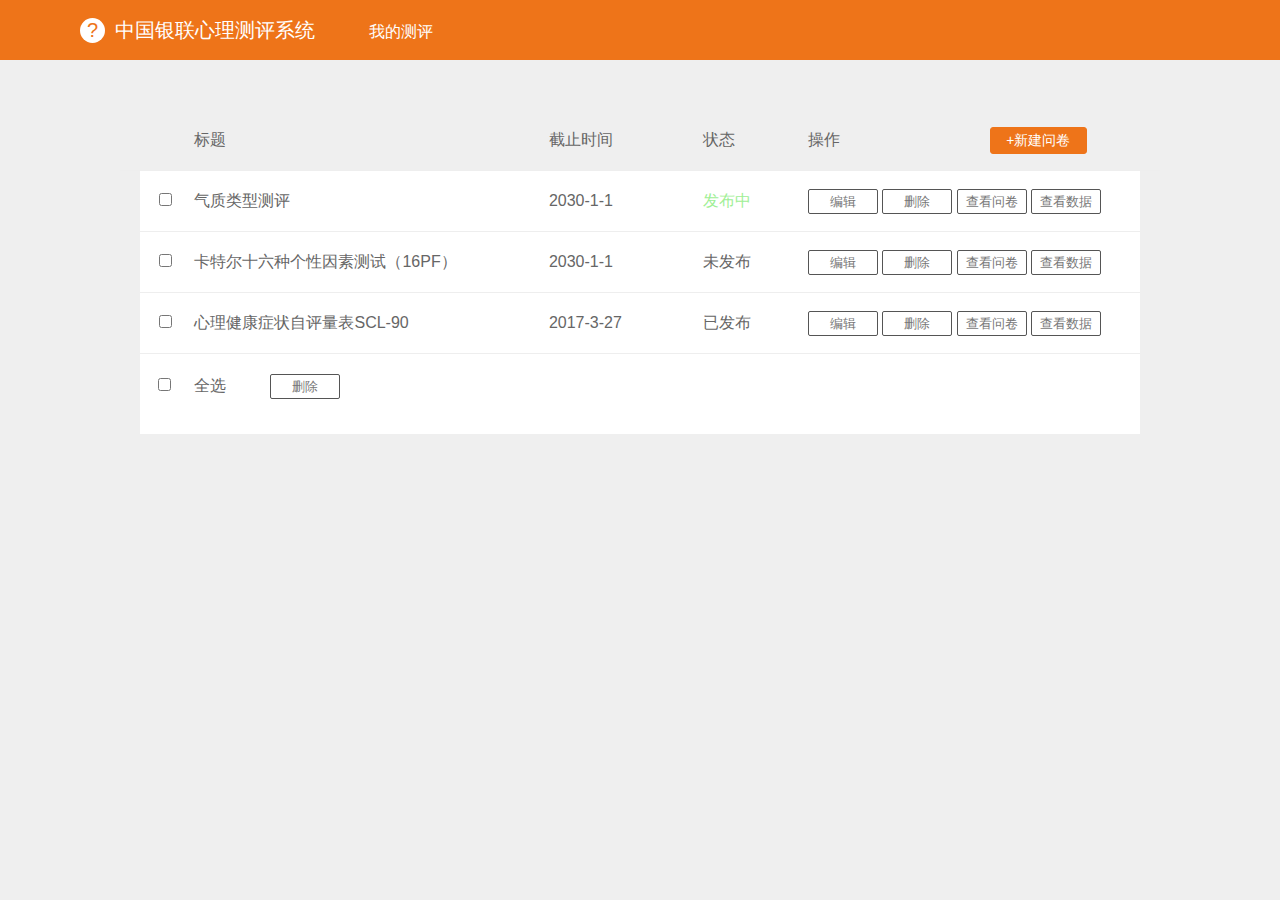
==== index.html @ c1b8d9e3 "First commit" ====
<!DOCTYPE html><html><head><meta charset=utf-8><meta name=viewport content="width=device-width,initial-scale=1,maximum-scale=1,minimum-scale=1,user-scalable=no"><title>问卷平台</title><link href=./static/css/app.7c845d637338c76aa3e18bf9d27218da.css rel=stylesheet></head><body><div id=app></div><script type=text/javascript src=./static/js/manifest.c3d639cecfe80212a431.js></script><script type=text/javascript src=./static/js/vendor.f220f086108202e6cdef.js></script><script type=text/javascript src=./static/js/app.95ac02bf8a7569f410cd.js></script></body></html>
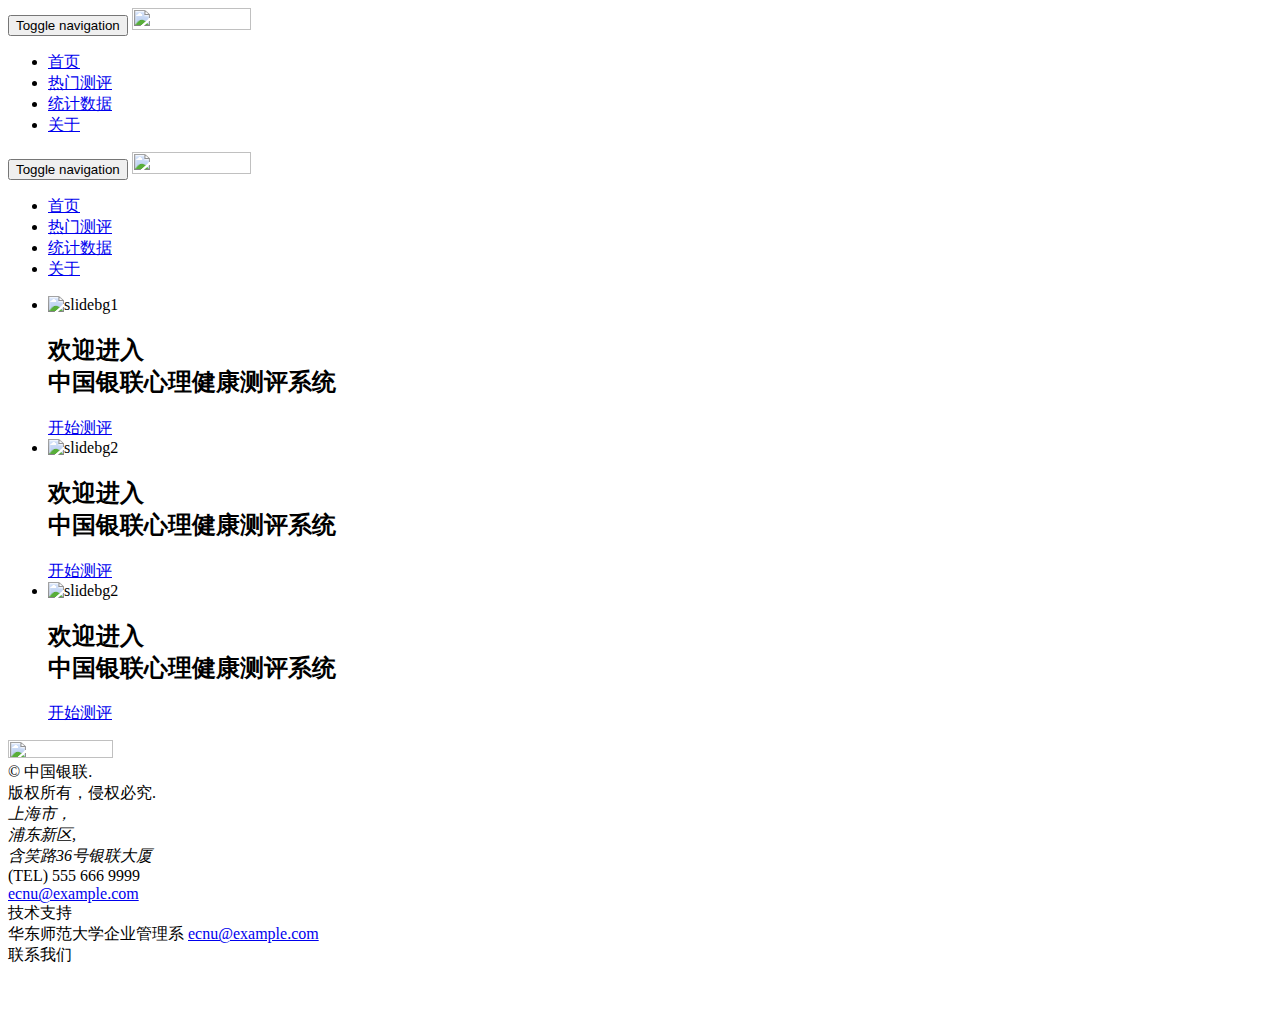
==== commit cd322564: "ff" ====
--- a/index.html
+++ b/index.html
@@ -1 +1,551 @@
-<!DOCTYPE html><html><head><meta charset=utf-8><meta name=viewport content="width=device-width,initial-scale=1,maximum-scale=1,minimum-scale=1,user-scalable=no"><title>问卷平台</title><link href=./static/css/app.7c845d637338c76aa3e18bf9d27218da.css rel=stylesheet></head><body><div id=app></div><script type=text/javascript src=./static/js/manifest.c3d639cecfe80212a431.js></script><script type=text/javascript src=./static/js/vendor.f220f086108202e6cdef.js></script><script type=text/javascript src=./static/js/app.95ac02bf8a7569f410cd.js></script></body></html>+<!DOCTYPE html>
+<html>
+<head>
+    <meta http-equiv="content-type" content="text/html;charset=UTF-8" />
+    <meta charset="utf-8" />
+    <title>中国银联心理测试系统</title>
+    <meta name="viewport" content="width=device-width, initial-scale=1.0, maximum-scale=1.0, user-scalable=no" />
+    <meta content="" name="description" />
+    <meta content="" name="author" />
+    <link rel="stylesheet" type="text/css" href="assets/plugins/owl-carousel/owl.carousel.css" />
+    <link rel="stylesheet" type="text/css" href="assets/plugins/owl-carousel/owl.theme.css" />
+    <link rel="stylesheet" type="text/css" href="assets/plugins/headereffects/css/component.css">
+    <link rel="stylesheet" type="text/css" href="assets/plugins/headereffects/css/normalize.css" />
+    <link href="assets/plugins/pace/pace-theme-flash.css" rel="stylesheet" type="text/css"
+        media="screen" />
+    <!-- BEGIN CORE CSS FRAMEWORK -->
+    <link href="assets/plugins/boostrapv3/css/bootstrap.min.css" rel="stylesheet" type="text/css" />
+    <link href="assets/plugins/boostrapv3/css/bootstrap-theme.min.css" rel="stylesheet"
+        type="text/css" />
+    <link href="assets/plugins/font-awesome/css/font-awesome.min.css" rel="stylesheet"
+        type="text/css" />
+    <!-- END CORE CSS FRAMEWORK -->
+    <!-- BEGIN CSS TEMPLATE -->
+    <link href="assets/css/style.css" rel="stylesheet" type="text/css" />
+    <link href="assets/css/magic_space.css" rel="stylesheet" type="text/css" />
+    <link href="assets/css/responsive.css" rel="stylesheet" type="text/css" />
+    <link href="assets/css/animate.min.css" rel="stylesheet" type="text/css" />
+    <!-- END CSS TEMPLATE -->
+    <script type="text/javascript" src="assets/plugins/jquery-1.8.3.min.js"></script>
+    <!-- SLIDER REVOLUTION 4.x SCRIPTS  -->
+    <script type="text/javascript" src="assets/plugins/slider-plugin/js/slider1.min.js"></script>
+    <script type="text/javascript" src="assets/plugins/slider-plugin/js/slider2.min.js"></script>
+    <link rel="stylesheet" type="text/css" href="assets/plugins/slider-plugin/css/settings.css"
+        media="screen" />
+</head>
+<!-- END HEAD -->
+<body>
+    <div class="main-wrapper">
+        <header id="ha-header" class="ha-header ha-header-hide ">
+            <div class="ha-header-perspective">
+                <div class="ha-header-front navbar navbar-default">
+                    <div class="compressed">
+                        <div class="navbar-header">
+                            <button data-target=".navbar-collapse" data-toggle="collapse" class="navbar-toggle"
+                                type="button">
+                                <span class="sr-only">Toggle navigation</span> <span class="icon-bar"></span><span
+                                    class="icon-bar"></span><span class="icon-bar"></span>
+                            </button>
+                            <a href="#" class="navbar-brand compressed">
+                                <img src="assets/img/logo_condensed.png" alt="" data-src="assets/img/logo_condensed.png"
+                                    data-src-retina="assets/img/logo2x.png" width="119" height="22" /></a>
+                        </div>
+                        <div class="navbar-collapse collapse">
+                            <ul class="nav navbar-nav navbar-right">
+                                <li><a href="index.html">首页</a></li>
+                                <li><a href="#">热门测评</a></li>
+                                <!-- <li><a href="tour.html">热门测评</a></li> -->
+                                <li><a href="https://gikerch.github.io/test/#/data/1">统计数据</a></li>
+                                <!-- <li><a href="portfolio.html">Portfolio</a></li> -->
+                                <!-- <li><a href="contact.html">关于</a></li> -->
+                                <li><a href="#">关于</a></li>
+                            </ul>
+                        </div>
+                        <!--/.nav-collapse -->
+                    </div>
+                </div>
+            </div>
+        </header>
+        <div class="section ha-waypoint" data-animate-down="ha-header-hide" data-animate-up="ha-header-hide">
+            <div role="navigation" class="navbar navbar-transparent navbar-top">
+                <div class="container">
+                    <div class="compressed">
+                        <div class="navbar-header">
+                            <button data-target=".navbar-collapse" data-toggle="collapse" class="navbar-toggle"
+                                type="button">
+                                <span class="sr-only">Toggle navigation</span> <span class="icon-bar"></span><span
+                                    class="icon-bar"></span><span class="icon-bar"></span>
+                            </button>
+                            <a href="#" class="navbar-brand">
+                                <img src="http://cn.unionpay.com/images/images2017/logo.png?v=20161102" data-src="http://cn.unionpay.com/images/images2017/logo.png?v=20161102" data-src-retina="http://cn.unionpay.com/images/images2017/logo.png?v=20161102"
+                                    width="119" height="22" alt="" /></a>
+                        </div>
+                        <div class="navbar-collapse collapse">
+                            <ul class="nav navbar-nav navbar-right">
+                                <li><a href="index.html">首页</a></li>
+                                <!-- <li><a href="tour.html">热门测评</a></li> -->
+                                <li><a href="#">热门测评</a></li>
+                                <li><a href="https://gikerch.github.io/test/#/data/1">统计数据</a></li>
+                                <!-- <li><a href="portfolio.html">Portfolio</a></li> -->
+                                <!-- <li><a href="contact.html">关于</a></li> -->
+                                <li><a href="#">关于</a></li>
+                            </ul>
+                        </div>
+                        <!--/.nav-collapse -->
+                    </div>
+                </div>
+            </div>
+            <!--BEGIN SLIDER -->
+            <div class="tp-banner-container">
+                <div class="tp-banner" id="home">
+                    <ul>
+                        <!-- SLIDE  -->
+                        <li data-transition="fade" data-slotamount="5" data-masterspeed="700">
+                            <!-- MAIN IMAGE -->
+                            <img src="assets/img/bg/slide_one.jpg" alt="slidebg1" data-bgfit="cover" data-bgposition="center center"
+                                data-bgrepeat="no-repeat">
+                            <!-- LAYERS -->
+                            <div class="tp-caption mediumlarge_light_white_center sft tp-resizeme slider" data-x="center"
+                                data-hoffset="0" data-y="120" data-speed="500" data-start="800" data-easing="Power4.easeOut"
+                                data-endspeed="300" data-endeasing="Power1.easeIn" data-captionhidden="off" style="z-index: 6">
+                                <h2 class="text-white custom-font title ">
+                                    欢迎进入<br>
+                                    中国银联心理健康测评系统</h2>
+                            </div>
+                            <div class="tp-caption sfb slider tp-resizeme slider" data-x="center" data-hoffset="0"
+                                data-y="320" data-speed="800" data-start="1000" data-easing="Power4.easeOut"
+                                data-endspeed="300" data-endeasing="Power1.easeIn" data-captionhidden="off" style="z-index: 6">
+                                <a href="https://gikerch.github.io/test/#/" class="btn btn-info btn-lg  btn-large m-r-10">开始测评</a>
+                            </div>
+                        </li>
+                        <li data-transition="fade" data-slotamount="5" data-masterspeed="700">
+                            <!-- MAIN IMAGE -->
+                            <img src="assets/img/bg/picture-1.jpg" alt="slidebg2" data-bgfit="cover" data-bgposition="center center"
+                                data-bgrepeat="no-repeat">
+                            <!-- LAYERS -->
+                            <div class="tp-caption mediumlarge_light_white_center sft tp-resizeme slider" data-x="center"
+                                data-hoffset="0" data-y="120" data-speed="500" data-start="800" data-easing="Power4.easeOut"
+                                data-endspeed="300" data-endeasing="Power1.easeIn" data-captionhidden="off" style="z-index: 6">
+                                <h2 class="text-white custom-font title ">
+                                    欢迎进入<br>
+                                    中国银联心理健康测评系统</h2>
+                            </div>
+                            <div class="tp-caption sfb slider tp-resizeme slider" data-x="center" data-hoffset="0"
+                                data-y="300" data-speed="800" data-start="1000" data-easing="Power4.easeOut"
+                                data-endspeed="300" data-endeasing="Power1.easeIn" data-captionhidden="off" style="z-index: 6">
+                                <a href="https://gikerch.github.io/test/#/" class="btn btn-info btn-lg  btn-large m-r-10">开始测评</a>
+                            </div>
+        <!--                     <div class="tp-caption fade slider tp-resizeme slider" data-x="center" data-hoffset="0"
+                                data-y="360" data-speed="500" data-start="800" data-easing="Power4.easeOut" data-endspeed="300"
+                                data-endeasing="Power1.easeIn" data-captionhidden="off" style="z-index: 6">
+                                <a href="#" class="text-white m-r-10">开始测评</a>
+                            </div> -->
+                        </li>
+                        <!-- SLIDE  -->
+                        <li data-transition="fade" data-slotamount="5" data-masterspeed="700">
+                            <!-- MAIN IMAGE -->
+                            <img src="assets/img/bg/picture-2.jpg" alt="slidebg2" data-bgfit="cover" data-bgposition="center center"
+                                data-bgrepeat="no-repeat">
+                            <!-- LAYERS -->
+                            <div class="tp-caption mediumlarge_light_white_center sft tp-resizeme slider" data-x="center"
+                                data-hoffset="0" data-y="120" data-speed="500" data-start="800" data-easing="Power4.easeOut"
+                                data-endspeed="300" data-endeasing="Power1.easeIn" data-captionhidden="off" style="z-index: 6">
+                                <h2 class="text-white custom-font title ">
+                                    欢迎进入<br>
+                                    中国银联心理健康测评系统</h2>
+                            </div>
+                            <div class="tp-caption sfb slider tp-resizeme slider" data-x="center" data-hoffset="0"
+                                data-y="300" data-speed="800" data-start="1000" data-easing="Power4.easeOut"
+                                data-endspeed="300" data-endeasing="Power1.easeIn" data-captionhidden="off" style="z-index: 6">
+                                <a href="#" class="btn btn-info btn-lg  btn-large m-r-10">开始测评</a>
+                            </div>
+                        </li>
+                    </ul>
+                    <div class="tp-bannertimer">
+                    </div>
+                </div>
+            </div>
+            <!--END SLIDER
+		
+	-->
+        </div>
+<!--         <div class="section ">
+            <div class="container">
+                <div class="p-t-40 p-b-40  text-center">
+                    <h2 class="text-center">
+                        We Provide Awesome Digital Solutions With a Great Attention to Details.</h2>
+                    <a href="#" class="btn btn-primary btn-lg  btn-large m-r-10">DOWNLOAD NOW</a>
+                </div>
+            </div>
+        </div> -->
+       <!--  <div class="section white ha-waypoint" data-animate-down="ha-header-color" data-animate-up="ha-header-hide">
+            <div class="container">
+                <div class="p-t-60">
+                    <div class="row">
+                        <div class="col-md-12 feature-list ">
+                            <div class="col-md-4 " data-ride="animated" data-animation="fadeIn" data-delay="300">
+                                <i class="fa fa-archive fa-4x"></i>
+                                <h4 class="title">
+                                    WEB DESIGN</h4>
+                                <p>
+                                    Intriguing web designs and fascinating results, makes you happy and earns us a loyal
+                                    customer – Always there, looking after you!
+                                </p>
+                            </div>
+                            <div class="col-md-4" data-ride="animated" data-animation="fadeIn" data-delay="600">
+                                <i class="fa fa-cog fa-4x"></i>
+                                <h4 class="title">
+                                    CUSTOMIZATION</h4>
+                                <p>
+                                    We push. We make you nervous. We get results. Let's get to work. Whenever you need,
+                                    you will find always there, looking after you!
+                                </p>
+                            </div>
+                            <div class="col-md-4" data-ride="animated" data-animation="fadeIn" data-delay="900">
+                                <i class="fa fa-share fa-4x"></i>
+                                <h4 class="title">
+                                    SOCIAL</h4>
+                                <p>
+                                    As your business flourishes, we grow as a business and so our team makes sure that
+                                    your growth is supported and we go hand in hand.
+                                </p>
+                            </div>
+                        </div>
+                    </div> -->
+      <!--               <br>
+                    <div class="row">
+                        <div class="col-md-12 feature-list">
+                            <div class="col-md-4 " data-ride="animated" data-animation="fadeIn" data-delay="1200">
+                                <i class="fa fa-code fa-4x"></i>
+                                <h4 class="title">
+                                    TEMPLATES</h4>
+                                <p>
+                                    We work to deliver results, celebrate entrepreneurship, stand for justice, and believe
+                                    in the progress of common good.
+                                </p>
+                            </div>
+                            <div class="col-md-4" data-ride="animated" data-animation="fadeIn" data-delay="1500">
+                                <i class="fa fa-asterisk fa-4x"></i>
+                                <h4 class="title">
+                                    BASED ON BOOTSTRAP 3</h4>
+                                <p>
+                                    This free template is based on the popular Twitter Bootstrap Frameowrk. You can
+                                    easily customize if you have little Bootstrap 3 knowledge.
+                                </p>
+                            </div>
+                            <div class="col-md-4" data-ride="animated" data-animation="fadeIn" data-delay="1800">
+                                <i class="fa fa-expand  fa-4x"></i>
+                                <h4 class="title">
+                                    RESPONSIVE DESIGN</h4>
+                                <p>
+                                    Every project begins with a round of research and discovery. We dig through the
+                                    values, strategy, and organizational culture that make you unique.
+                                </p>
+                            </div>
+                            <div class="clearfix">
+                            </div>
+                        </div>
+                    </div>
+                    <div class="section relative">
+                        <div class="row text-center">
+                            <img src="assets/img/browser-shot.png" alt="" class="resize p-t-60 col-md-12 hidden-xs"
+                                style="" data-ride="animated" data-animation="fadeInUp" data-delay="300">
+                        </div>
+                    </div>
+                    <div class="clearfix">
+                    </div>
+                </div>
+            </div>
+        </div> -->
+       <!--  <div class="copyrights">Collect from <a href="http://www.cssmoban.com/" >企业网站模板</a></div>
+        <div class="section dark-grey">
+            <div class="container">
+                <div class="p-t-80">
+                    <div class="row">
+                        <div class="row mt-30">
+                            <div class="col-md-4 wow fadeIn" data-wow-duration="2s" data-wow-delay="0.2s" style="visibility: visible;
+                                animation-duration: 2s; -webkit-animation-duration: 2s; animation-delay: 0.2s;
+                                -webkit-animation-delay: 0.2s; animation-name: fadeIn; -webkit-animation-name: fadeIn;">
+                                <div class="team-member">
+                                    <div class="team-img">
+                                        <img src="assets/img/team/team_1.png" alt="">
+                                        <div class="team-details text-center">
+                                            <h5 class="team-title mb-10">
+                                                John Donga</h5>
+                                            <span>Founder & CEO</span>
+                                            <div class="socials mt-20">
+                                                <a href="#"><i class="fa fa-facebook"></i></a><a href="#"><i class="fa fa-twitter"></i>
+                                                </a><a href="#"><i class="fa fa-google-plus"></i></a><a href="#"><i class="fa fa-envelope">
+                                                </i></a>
+                                            </div>
+                                        </div>
+                                    </div>
+                                </div>
+                                <!-end team member -->
+                            <!-- </div> -->
+                            <!-- end col -->
+                           <!--  <div class="col-md-4 wow fadeIn" data-wow-duration="2s" data-wow-delay="0.4s" style="visibility: visible;
+                                animation-duration: 2s; -webkit-animation-duration: 2s; animation-delay: 0.4s;
+                                -webkit-animation-delay: 0.4s; animation-name: fadeIn; -webkit-animation-name: fadeIn;">
+                                <div class="team-member mt-mdm-40">
+                                    <div class="team-img">
+                                        <img src="assets/img/team/team_2.png" alt="">
+                                        <div class="team-details text-center">
+                                            <h5 class="team-title mb-10">
+                                                Harvey Pete</h5>
+                                            <span>CFO</span>
+                                            <div class="socials mt-20">
+                                                <a href="#"><i class="fa fa-facebook"></i></a><a href="#"><i class="fa fa-twitter"></i>
+                                                </a><a href="#"><i class="fa fa-google-plus"></i></a><a href="#"><i class="fa fa-envelope">
+                                                </i></a>
+                                            </div>
+                                        </div>
+                                    </div>
+                                </div> -->
+                                <!-- end team member -->
+                            <!-- </div> -->
+                            <!-- end col -->
+                          <!--   <div class="col-md-4 wow fadeIn" data-wow-duration="2s" data-wow-delay="0.6s" style="visibility: visible;
+                                animation-duration: 2s; -webkit-animation-duration: 2s; animation-delay: 0.6s;
+                                -webkit-animation-delay: 0.6s; animation-name: fadeIn; -webkit-animation-name: fadeIn;">
+                                <div class="team-member mt-mdm-40">
+                                    <div class="team-img">
+                                        <img src="assets/img/team/team_3.png" alt="">
+                                        <div class="team-details text-center">
+                                            <h5 class="team-title mb-10">
+                                                Mike Tolinton</h5>
+                                            <span>CTO</span>
+                                            <div class="socials mt-20">
+                                                <a href="#"><i class="fa fa-facebook"></i></a><a href="#"><i class="fa fa-twitter"></i>
+                                                </a><a href="#"><i class="fa fa-google-plus"></i></a><a href="#"><i class="fa fa-envelope">
+                                                </i></a>
+                                            </div>
+                                        </div>
+                                    </div>
+                                </div>
+                                <! end team member -->
+                            <!-- </div> -->
+                            <!-- end col -->
+           <!--              </div>
+                    </div>
+                </div>
+            </div>
+        </div> -->
+       <!--  <div class="section white">
+            <div class="container">
+                <div class="p-t-60 p-b-50 ">
+                    <div class="row feature-list">
+                        <div class="col-md-3 ">
+                            <h4 class="custom-font title">
+                                COFFEES</h4>
+                            <h1 class="custom-font">
+                                <span class="number-animator" data-value="4500" data-animation-duration="800">0</span></h1>
+                            <div class="col-md-8 no-padding">
+                                <div class="progress transparent progress-small no-radius ">
+                                    <div class="progress-bar progress-bar-black animated-progress-bar " data-percentage="79%">
+                                    </div>
+                                </div>
+                            </div>
+                        </div>
+                        <div class="col-md-3">
+                            <h4 class="custom-font title">
+                                WEB APPS</h4>
+                            <h1 class="custom-font">
+                                <span class="number-animator" data-value="376" data-animation-duration="800">0</span></h1>
+                            <div class="col-md-8 no-padding">
+                                <div class="progress transparent progress-small no-radius no-margin">
+                                    <div class="progress-bar progress-bar-black animated-progress-bar" data-percentage="45%">
+                                    </div>
+                                </div>
+                            </div>
+                        </div>
+                        <div class="col-md-3">
+                            <h4 class="custom-font title">
+                                LINE OF CODES</h4>
+                            <h1 class="custom-font">
+                                <span class="number-animator" data-value="19,500" data-animation-duration="800">0</span></h1>
+                            <div class="col-md-8 no-padding">
+                                <div class="progress transparent progress-small no-radius no-margin">
+                                    <div class="progress-bar progress-bar-black animated-progress-bar" data-percentage="12%">
+                                    </div>
+                                </div>
+                            </div>
+                        </div>
+                        <div class="col-md-3">
+                            <h4 class="custom-font title">
+                                PROJECTS COMPLETED</h4>
+                            <h1 class="custom-font">
+                                <span class="number-animator" data-value="19,403" data-animation-duration="800">0</span></h1>
+                            <div class="col-md-8 no-padding">
+                                <div class="progress transparent progress-small no-radius no-margin">
+                                    <div class="progress-bar progress-bar-black animated-progress-bar" data-percentage="85%">
+                                    </div>
+                                </div>
+                            </div>
+                        </div>
+                    </div>
+                </div>
+            </div>
+        </div> -->
+   <!--      <div class="section grey">
+            <div class="container">
+                <div class="p-t-60 p-b-50">
+                    <div id="testomonials" class="owl-carousel row">
+                        <div class="item">
+                            <div class="col-md-6  col-md-offset-3 text-center">
+                                <div class="testimonial-thumb">
+                                    <img src="assets/img/testimonial_img1.png" alt="testimonal">
+                                </div>
+                                <div class="testimonial-user">
+                                    <span>John Donga</span> Greepit.com
+                                </div>
+                                <h3 class="normal text-center">
+                                    I have always received good service from the Frittt Templates. Timing and quality
+                                    have always met my expectations and everything is communicated in a professional
+                                    and timely manner.
+                                </h3>
+                            </div>
+                        </div>
+                        <div class="item">
+                            <div class="col-md-6   col-md-offset-3 text-center">
+                                <div class="testimonial-thumb">
+                                    <img src="assets/img/testimonial_img2.png" alt="testimonal">
+                                </div>
+                                <div class="testimonial-user">
+                                    <span>John Donga</span> #
+                                </div>
+                                <h3 class="normal text-center">
+                                    We consider the Frittt Templates team a development partner who has proven to be
+                                    creative in problem resolution, reliable in time commitments, and overall consistent
+                                    in meeting our expectations.
+                                </h3>
+                            </div>
+                        </div>
+                        <div class="item">
+                            <div class="col-md-6   col-md-offset-3 text-center">
+                                <div class="testimonial-thumb">
+                                    <img src="assets/img/testimonial_img3.png" alt="testimonal">
+                                </div>
+                                <div class="testimonial-user">
+                                    <span>John Donga</span> www.#
+                                </div>
+                                <h3 class="semi-bold text-center">
+                                    The work was above and beyond what I could have expected. Excellent service all
+                                    the way around from start to finish. Keep up the GREAT work! Great job!
+                                </h3>
+                            </div>
+                        </div>
+                    </div>
+                </div>
+            </div>
+        </div> -->
+      <!--   <div class="section black contact-details green-icons">
+            <div class="container">
+                <div class="row">
+                    <div class="col-md-3 text-center">
+                        <div class="services-box-3">
+                            <i class="fa fa-phone"></i>
+                            <div class="content">
+                                <p>
+                                    Phone</p>
+                                <h3>
+                                    +1 555 666 9999</h3>
+                            </div>
+                        </div>
+                    </div>
+                    <div class="col-md-3 text-center">
+                        <div class="services-box-3">
+                            <i class="fa fa-envelope"></i>
+                            <div class="content">
+                                <p>
+                                    E-mail</p>
+                                <h3>
+                                    letstalk@thempleite.com</h3>
+                            </div>
+                        </div>
+                    </div>
+                    <div class="col-md-3 text-center">
+                        <div class="services-box-3">
+                            <i class="fa fa-map-marker "></i>
+                            <div class="content">
+                                <p>
+                                    Postal</p>
+                                <h3>
+                                    32-Grey Suite, NY</h3>
+                            </div>
+                        </div>
+                    </div>
+                    <div class="col-md-3 text-center">
+                        <div class="services-box-3">
+                            <i class="fa fa-pinterest-square"></i>
+                            <div class="content">
+                                <p>
+                                    Pinterest</p>
+                                <h3>
+                                    pinterest.com/frittt</h3>
+                            </div>
+                        </div>
+                    </div>
+                </div>
+            </div>
+        </div> -->
+        <div class="section white footer">
+            <div class="container">
+                <div class="p-t-30 p-b-40">
+                    <div class="row">
+                        <div class="col-md-2 col-lg-2 col-sm-2 col-xs-12 xs-m-b-20">
+                            
+                                <img src="http://cn.unionpay.com/images/images2017/logo.png?v=20161102" data-src="http://cn.unionpay.com/images/images2017/logo.png?v=20161102" data-src-retina="http://cn.unionpay.com/images/images2017/logo.png?v=20161102"
+                                    width="105" height="18" alt="" />
+                         
+                            <br />
+                            © 中国银联.
+                            <br />
+                            版权所有，侵权必究.
+                        </div>
+                        <div class="col-md-4 col-lg-3 col-sm-4  col-xs-12 xs-m-b-20">
+                            <address class="xs-no-padding  col-md-6 col-lg-6 col-sm-6  col-xs-12">
+                                上海市，<br>
+                                浦东新区,<br>
+                                含笑路36号银联大厦
+                            </address>
+                            <div class="xs-no-padding col-md-6 col-lg-6 col-sm-6">
+                                <div>
+                                    (TEL) 555 666 9999</div>
+                                <a href="javascript:">ecnu@example.com</a>
+                            </div>
+                            <div class="clearfix">
+                            </div>
+                        </div>
+                        <div class="col-md-2 col-lg-2 col-sm-2  col-xs-12 xs-m-b-20">
+                            <div class="bold">
+                                技术支持</div>
+                            华东师范大学企业管理系 <a href="javascript:">ecnu@example.com</a>
+                        </div>
+                        <div class="col-md-2 col-lg-2 col-sm-2  col-xs-12 ">
+                            <div class="bold">
+                                联系我们</div>
+                            <br />
+                            <a href="javascript:"><i class="fa fa-facebook fa-2x"></i></a>&nbsp; <a href="javascript:">
+                                <i class="fa fa-twitter fa-2x"></i></a>&nbsp; <a href="javascript:"><i class="fa fa-youtube-play  fa-2x">
+                                </i></a>&nbsp; <a href="javascript:"><i class="fa fa-github fa-2x"></i></a>&nbsp;
+                            <a href="javascript:"><i class="fa fa-dribbble fa-2x"></i></a>&nbsp; <a href="javascript:">
+                                <i class="fa fa-pinterest fa-2x"></i></a>
+                        </div>
+                    </div>
+                </div>
+            </div>
+        </div>
+    </div>
+    <script src="assets/plugins/boostrapv3/js/bootstrap.min.js" type="text/javascript"></script>
+    <script src="assets/plugins/pace/pace.min.js" type="text/javascript"></script>
+    <script src="assets/plugins/jquery-unveil/jquery.unveil.min.js" type="text/javascript"></script>
+    <script src="assets/plugins/owl-carousel/owl.carousel.min.js" type="text/javascript"></script>
+    <script src="assets/plugins/waypoints.min.js"></script>
+    <script type="text/javascript" src="assets/plugins/parrallax/js/jquery.parallax-1.1.3.js"></script>
+    <script type="text/javascript" src="assets/plugins/jquery-nicescroll/jquery.nicescroll.min.js"></script>
+    <script type="text/javascript" src="assets/plugins/jquery-appear/jquery.appear.js"></script>
+    <script src="assets/plugins/jquery-numberAnimate/jquery.animateNumbers.js" type="text/javascript"></script>
+    <script type="text/javascript" src="assets/js/core.js"></script>
+</body>
+</html>
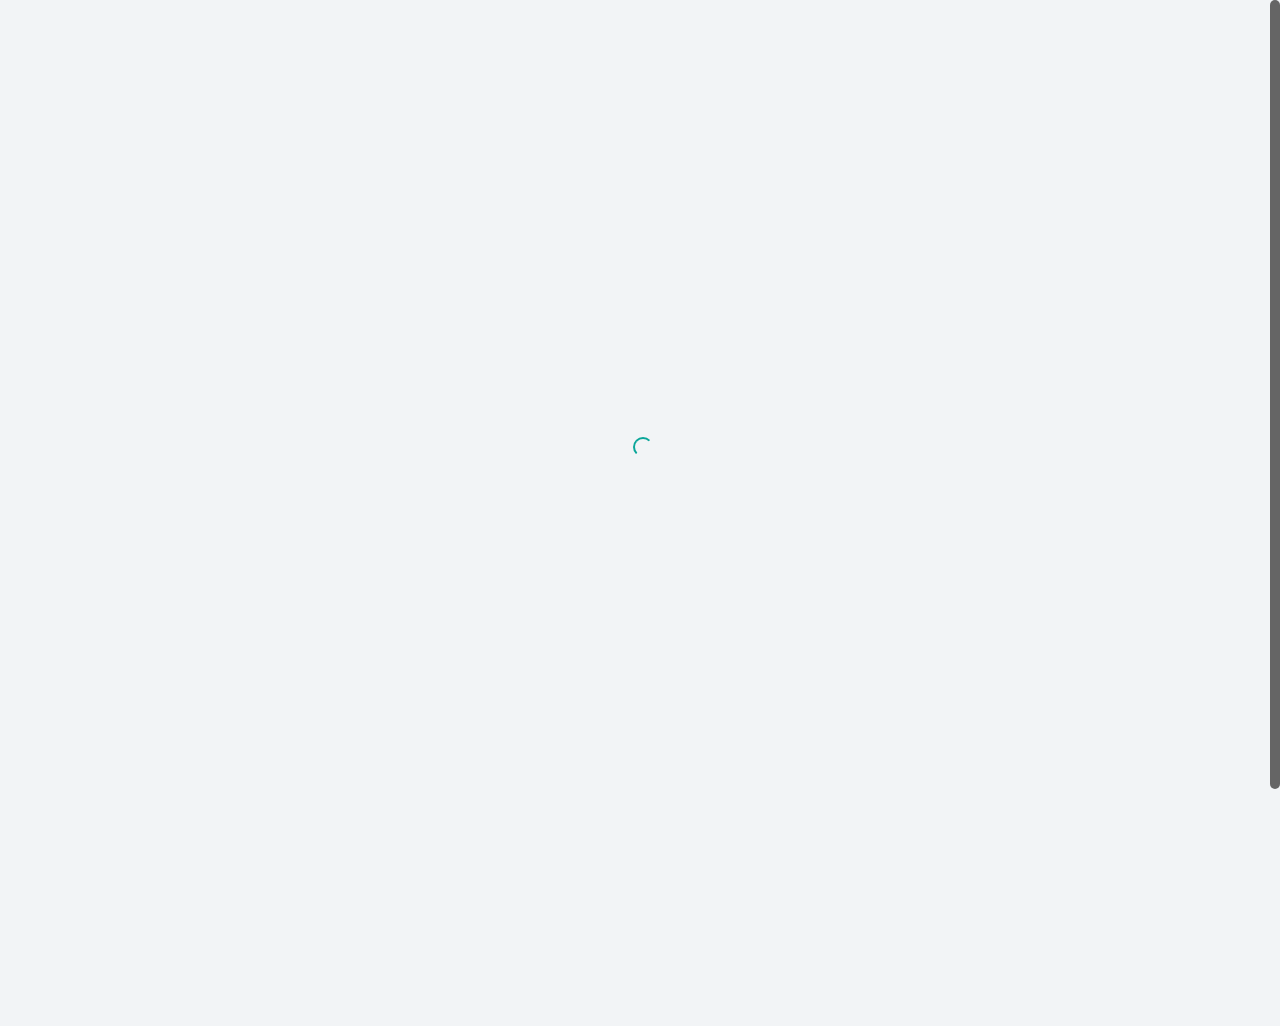
==== commit 0d2f3e8f: "ss" ====
--- a/index.html
+++ b/index.html
@@ -55,7 +55,7 @@
                                 <li><a href="index.html">首页</a></li>
                                 <li><a href="#">热门测评</a></li>
                                 <!-- <li><a href="tour.html">热门测评</a></li> -->
-                                <li><a href="https://gikerch.github.io/test/#/data/1">统计数据</a></li>
+                                <li><a href="https://gikerch.github.io/test/index2.html#/data/1">统计数据</a></li>
                                 <!-- <li><a href="portfolio.html">Portfolio</a></li> -->
                                 <!-- <li><a href="contact.html">关于</a></li> -->
                                 <li><a href="#">关于</a></li>
@@ -85,7 +85,7 @@
                                 <li><a href="index.html">首页</a></li>
                                 <!-- <li><a href="tour.html">热门测评</a></li> -->
                                 <li><a href="#">热门测评</a></li>
-                                <li><a href="https://gikerch.github.io/test/#/data/1">统计数据</a></li>
+                                <li><a href="https://gikerch.github.io/test/index2.html#/data/1">统计数据</a></li>
                                 <!-- <li><a href="portfolio.html">Portfolio</a></li> -->
                                 <!-- <li><a href="contact.html">关于</a></li> -->
                                 <li><a href="#">关于</a></li>
@@ -115,7 +115,7 @@
                             <div class="tp-caption sfb slider tp-resizeme slider" data-x="center" data-hoffset="0"
                                 data-y="320" data-speed="800" data-start="1000" data-easing="Power4.easeOut"
                                 data-endspeed="300" data-endeasing="Power1.easeIn" data-captionhidden="off" style="z-index: 6">
-                                <a href="https://gikerch.github.io/test/#/" class="btn btn-info btn-lg  btn-large m-r-10">开始测评</a>
+                                <a href="https://gikerch.github.io/test/index2.html#/" class="btn btn-info btn-lg  btn-large m-r-10">开始测评</a>
                             </div>
                         </li>
                         <li data-transition="fade" data-slotamount="5" data-masterspeed="700">
@@ -133,7 +133,7 @@
                             <div class="tp-caption sfb slider tp-resizeme slider" data-x="center" data-hoffset="0"
                                 data-y="300" data-speed="800" data-start="1000" data-easing="Power4.easeOut"
                                 data-endspeed="300" data-endeasing="Power1.easeIn" data-captionhidden="off" style="z-index: 6">
-                                <a href="https://gikerch.github.io/test/#/" class="btn btn-info btn-lg  btn-large m-r-10">开始测评</a>
+                                <a href="https://gikerch.github.io/test/index2.html#/" class="btn btn-info btn-lg  btn-large m-r-10">开始测评</a>
                             </div>
         <!--                     <div class="tp-caption fade slider tp-resizeme slider" data-x="center" data-hoffset="0"
                                 data-y="360" data-speed="500" data-start="800" data-easing="Power4.easeOut" data-endspeed="300"
--- a/assets/plugins/headereffects/css/component.css
+++ b/assets/plugins/headereffects/css/component.css
@@ -0,0 +1,421 @@
+.scroll {
+	position: fixed;
+	top: 50%;
+	left: 50%;
+	-webkit-transform: translateX(-50%) translateY(-50%);
+	-moz-transform: translateX(-50%) translateY(-50%);
+	transform: translateX(-50%) translateY(-50%);
+	letter-spacing: 1px;
+	font-weight: 700;
+	font-size: 2em;
+	line-height: 2;
+	width: 10em;
+	text-align: center;
+	height: 2em;
+	color: #e74c3c;
+	background: #fff;
+	font-style: normal;
+	text-transform: uppercase;
+	opacity: 0.8;
+}
+
+.scroll::after {
+	display: block;
+	content: '\2193';
+	color: #fff;
+	font-size: 3em;
+	line-height: 1;
+}
+
+/* Header styles and animations */
+
+.ha-header {
+	position: fixed;
+	top: 0;
+	left: 0;
+	width: 100%;
+	padding: 0;
+	z-index: 80;
+	font-family: 'Lato', Arial, sans-serif;
+	-webkit-transform: translateY(0%);
+	-moz-transform: translateY(0%);
+	transform: translateY(0%);
+	-webkit-transition: all 0.5s;
+	-moz-transition: all 0.5s;
+	transition: all 0.5s;
+}
+
+.ha-header-perspective {
+	width: 100%;
+	height: 100%;
+	position: relative;
+	-webkit-perspective: 1100px;
+	-moz-perspective: 1100px;
+	perspective: 1100px;
+	-webkit-perspective-origin: 50% 0;
+	-moz-perspective-origin: 50% 0;
+	perspective-origin: 50% 0;
+}
+
+.ha-header-perspective > div {
+	background: #fff;
+	text-align: left;
+	padding: 0 7%;
+	height: 50%;
+	width: 100%;
+	margin: 0 auto;
+	position: relative;
+	text-align: justify;
+	-webkit-backface-visibility: hidden;
+	-moz-backface-visibility: hidden;
+	backface-visibility: hidden;
+	-webkit-transition: all 0.5s;
+	-moz-transition: all 0.5s;
+	transition: all 0.5s;
+	overflow: hidden;
+}
+
+.ha-header-front {
+	z-index: 2;
+	-webkit-transform-origin: 50% 100%;
+	-moz-transform-origin: 50% 100%;
+	transform-origin: 50% 100%;
+}
+
+.ha-header-perspective .ha-header-bottom {
+	background: #ddd;
+	-webkit-transform-origin: 50% 0%;
+	-moz-transform-origin: 50% 0%;
+	transform-origin: 50% 0%;
+	z-index: 1;
+	-webkit-transform: rotateX(-90deg);
+	-moz-transform: rotateX(-90deg);
+	transform: rotateX(-90deg);
+	-webkit-transition: top 0.5s;
+	-moz-transition: top 0.5s;
+	transition: top 0.5s;
+	position: absolute;
+	top: 0;
+}
+
+/* Justify inline-block elements (h1 on left side, nav on right) */
+.ha-header-perspective > div::after {
+    content: '';
+    display: inline-block;
+    width: 100%;
+}
+
+/* Text styling */
+.ha-header h1,
+.ha-header h1::before,
+.ha-header h1 span,
+.ha-header nav,
+.ha-header nav::before {
+	display: inline-block;
+	vertical-align: middle;
+	text-align: left;
+}
+
+.ha-header h1 {
+	font-weight: 300;
+	font-size: 3.2em;
+	margin: 0;
+	color: #2d383f;
+	cursor: default;
+	height: 100%;
+	z-index: 1;
+	-webkit-transition: all 0.5s;
+	-moz-transition: all 0.5s;
+	transition: all 0.5s;
+}
+
+.ha-header h1::before,
+.ha-header nav::before {
+	content: '';
+	height: 100%;
+}
+
+.ha-header h1::after {
+	content: '';
+	width: 100px;
+	height: 96px;
+	background: #fff;
+	position: absolute;
+	z-index: 100;
+	top: 0;
+	left: 0;
+	cursor: pointer;
+	box-shadow: inset 0 8px #2d383f, inset 0 16px #fff, inset 0 24px #2d383f, inset 0 32px #fff, inset 0 40px #2d383f, inset 0 48px #fff, inset 0 56px #2d383f;
+	opacity: 0;
+	border: 20px solid #fff;
+	-webkit-transition: opacity 0.5s;
+	-moz-transition: opacity 0.5s;
+	transition: opacity 0.5s;
+}
+
+.ha-header nav {
+	height: 100%;
+}
+
+.ha-header nav a {
+	display: inline-block;
+	text-transform: uppercase;
+	letter-spacing: 1px;
+	font-weight: 700;
+    padding: 0.2em 0.4em;
+    margin: 0 0.4em 0;
+    font-size: 0.8em;
+    cursor: pointer;
+    color: #e74c3c;
+    outline: none;
+    text-decoration: none;
+}
+
+.ha-header nav a:hover {
+	color: #bc3c2f;
+}
+
+.ha-header nav a:last-child {
+    margin-right: 0;
+}
+
+.ha-header .ha-header-front nav a:first-child,
+.ha-header .ha-header-front nav a:last-child {
+	border: 2px solid #e74c3c;
+}
+
+.ha-header .ha-header-front nav a:first-child:hover,
+.ha-header .ha-header-front nav a:last-child:hover {
+	border: 2px solid #bc3c2f;
+}
+
+/* Individual states */
+
+.ha-header-large {
+	height: 420px;
+}
+
+.ha-header-small {
+	height: auto;
+}
+
+.ha-header-hide {
+	height: auto;
+	-webkit-transform: translateY(-100%);
+	-moz-transform: translateY(-100%);
+	transform: translateY(-100%);
+}
+
+.ha-header-show {
+	height: auto;
+	-webkit-transform: translateY(0%);
+	-moz-transform: translateY(0%);
+	transform: translateY(0%);
+}
+
+.ha-header-show .ha-header-bottom {
+	opacity: 0;
+	-webkit-transition: top 0.5s, opacity 0s 0.5s;
+	-moz-transition: top 0.5s, opacity 0s 0.5s;
+	transition: top 0.5s, opacity 0s 0.5s;
+	-webkit-transform: rotateX(0deg);
+	-moz-transform: rotateX(0deg);
+	transform: rotateX(0deg);
+	top: 0%;
+}
+
+.ha-header-subshow {
+	height: auto;
+}
+
+.ha-header-subshow .ha-header-bottom {
+	-webkit-transition: top 0.5s;
+	-moz-transition: top 0.5s;
+	transition: top 0.5s;
+	-webkit-transform: rotateX(0deg);
+	-moz-transform: rotateX(0deg);
+	transform: rotateX(0deg);
+	top: 50%;
+}
+
+.ha-header-shrink {
+	height: auto;
+	top: 50px;
+	padding-left: 50px;
+	padding-right: 50px;
+}
+
+.ha-header-shrink .ha-header-bottom {
+	opacity: 0;
+}
+
+.ha-header-rotate {
+	height: auto;
+	top: 50px;
+	padding-left: 50px;
+	padding-right: 50px;
+}
+
+.ha-header-rotate .ha-header-front {
+	-webkit-transform: translateY(-100%) rotateX(90deg);
+	-moz-transform: translateY(-100%) rotateX(90deg);
+	transform: translateY(-100%) rotateX(90deg);
+}
+
+.ha-header-rotate .ha-header-bottom {
+	top: 50%;
+	-webkit-transition: -webkit-transform 0.5s;
+	-moz-transition: -moz-transform 0.5s;
+	transition: transform 0.5s;
+	-webkit-transform: rotateX(0deg) translateY(-100%);
+	-moz-transform: rotateX(0deg) translateY(-100%);
+	transform: rotateX(0deg) translateY(-100%);
+}
+
+.ha-header-rotateBack {
+	height: auto;
+	top: 50px;
+	padding-left: 50px;
+	padding-right: 50px;
+}
+
+.ha-header-rotateBack .ha-header-front {
+	-webkit-transform: translateY(0%) rotateX(0deg);
+	-moz-transform: translateY(0%) rotateX(0deg);
+	transform: translateY(0%) rotateX(0deg);
+}
+
+.ha-header-rotateBack .ha-header-bottom {
+	top: 50%;
+	-webkit-transition: -webkit-transform 0.5s;
+	-moz-transition: -moz-transform 0.5s;
+	transition: transform 0.5s;
+	-webkit-transform: rotateX(-90deg);
+	-moz-transform: rotateX(-90deg);
+	transform: rotateX(-90deg);
+}
+
+.ha-header-color {
+	height: auto;
+}
+
+.ha-header-color .ha-header-front,
+.ha-header-color .ha-header-bottom {
+	background-color: rgba(255,255,255,1);
+	border-bottom:1px solid #e5e9ec;
+}
+
+.ha-header-color h1,
+.ha-header-color nav a {
+	color: #fff;
+}
+
+.ha-header-box {
+	height: 192px;
+	width: 100px;
+	top: 20px;
+	left: 20px;
+}
+
+.ha-header-box h1 {
+	padding-left: 150px;
+}
+
+.ha-header-box h1,
+.ha-header-box nav a {
+	color: transparent;
+}
+
+.ha-header-box h1:after {
+	opacity: 1;
+}
+
+.ha-header-box nav {
+	opacity: 0;
+}
+
+.ha-header-fullscreen {
+	height: 100%;
+	opacity: 0.9;
+}
+
+.ha-header-fullscreen .ha-header-front {
+	height: 100%;
+}
+
+.ha-header-fullscreen .ha-header-bottom {
+	opacity: 0;
+	-webkit-transition: top 0.5s, opacity 0s 0.5s;
+	-moz-transition: top 0.5s, opacity 0s 0.5s;
+	transition: top 0.5s, opacity 0s 0.5s;
+	-webkit-transform: rotateX(0deg);
+	-moz-transform: rotateX(0deg);
+	transform: rotateX(0deg);
+	top: 50%;
+	background: #f3796c;
+}
+
+.ha-header-subfullscreen {
+	height: 100%;
+	opacity: 0.9;
+}
+
+.ha-header-subfullscreen .ha-header-bottom {
+	-webkit-transition: top 0.5s;
+	-moz-transition: top 0.5s;
+	transition: top 0.5s;
+	-webkit-transform: rotateX(0deg);
+	-moz-transform: rotateX(0deg);
+	transform: rotateX(0deg);
+	top: 50%;
+	background: #f3796c;
+}
+
+.ha-header-subfullscreen .ha-header-bottom nav a {
+	color: #fff;
+}
+
+@media screen and (max-width: 65em) {
+	body {
+		font-size: 85%;
+	}
+}
+
+@media screen and (max-width: 60em) {
+
+
+	.ha-header-perspective > div,
+	.ha-header nav {
+		text-align: center;
+	}
+
+	.ha-header h1 {
+		padding: 10px 0;
+		height: 60%;
+	}
+
+	.ha-header .ha-header-bottom nav {
+		padding: 40px 0px;
+	}
+
+	.ha-header nav {
+		display: block;
+		height: auto;
+	}
+
+}
+
+@media screen and (max-width: 38em) {
+	section {
+		font-size: 1.3em;
+	}
+
+	.ha-header h1 {
+		font-size: 2em;
+	}
+
+	.ha-header nav {
+		font-size: 60%;
+	}
+}
+
--- a/assets/plugins/pace/pace-theme-flash.css
+++ b/assets/plugins/pace/pace-theme-flash.css
@@ -0,0 +1,74 @@
+.pace {
+  -webkit-pointer-events: none;
+  pointer-events: none;
+
+  -webkit-user-select: none;
+  -moz-user-select: none;
+  user-select: none;
+
+  -webkit-perspective: 12rem;
+  -moz-perspective: 12rem;
+  -ms-perspective: 12rem;
+  -o-perspective: 12rem;
+  perspective: 12rem;
+
+  z-index: 2000;
+  position: fixed;
+  height: 6rem;
+  width: 6rem;
+  margin: auto;
+  top: 0;
+  left: 0;
+  right: 0;
+  bottom: 0;
+}
+
+.pace .pace-activity {
+  display: block;
+  position: fixed;
+  z-index: 2000;
+  top: 35px;
+  right: 35px;
+  width: 20px;
+  height: 20px;
+  border: solid 2px transparent;
+  border-top-color: #0aa699;
+  border-left-color: #0aa699;
+  border-radius: 20px;
+  -webkit-animation: pace-spinner 400ms linear infinite;
+  -moz-animation: pace-spinner 400ms linear infinite;
+  -ms-animation: pace-spinner 400ms linear infinite;
+  -o-animation: pace-spinner 400ms linear infinite;
+  animation: pace-spinner 400ms linear infinite;
+}
+
+.pace.pace-inactive .pace-activity {
+  display: none;
+}
+
+
+
+
+
+@-webkit-keyframes pace-spinner {
+  0% { -webkit-transform: rotate(0deg); transform: rotate(0deg); }
+  100% { -webkit-transform: rotate(360deg); transform: rotate(360deg); }
+}
+@-moz-keyframes pace-spinner {
+  0% { -moz-transform: rotate(0deg); transform: rotate(0deg); }
+  100% { -moz-transform: rotate(360deg); transform: rotate(360deg); }
+}
+@-o-keyframes pace-spinner {
+  0% { -o-transform: rotate(0deg); transform: rotate(0deg); }
+  100% { -o-transform: rotate(360deg); transform: rotate(360deg); }
+}
+@-ms-keyframes pace-spinner {
+  0% { -ms-transform: rotate(0deg); transform: rotate(0deg); }
+  100% { -ms-transform: rotate(360deg); transform: rotate(360deg); }
+}
+@keyframes pace-spinner {
+  0% { transform: rotate(0deg); transform: rotate(0deg); }
+  100% { transform: rotate(360deg); transform: rotate(360deg); }
+}
+
+
--- a/assets/css/style.css
+++ b/assets/css/style.css
@@ -0,0 +1,3210 @@
+/* Font Import */
+@import url(http://fonts.googleapis.com/css?family=Montserrat:400,700);
+@import url(http://fonts.googleapis.com/css?family=Open+Sans:400,300,600,700);
+
+::-webkit-input-placeholder { /* WebKit browsers */
+    color:#919399;
+}
+:-moz-placeholder { /* Mozilla Firefox 4 to 18 */
+    color:#333843;
+}
+::-moz-placeholder { /* Mozilla Firefox 19+ */
+    color:#333843 ;
+}
+:-ms-input-placeholder { /* Internet Explorer 10+ */
+    color:#333843;
+}
+
+
+/* Reset */
+html{
+	font-size: 100%;
+}
+body { 
+  color: #6f7b8a; 
+  font-family: "Helvetica Neue", Helvetica, Arial, sans-serif;
+  font-size:13px;
+  padding: 0px !important;
+  margin: 0px !important;
+  line-height: 1.5;
+  font-style: normal;	
+  font-weight: normal;
+  background-color:#f2f4f6;  
+  text-rendering: optimizeLegibility;
+}
+.main-wrapper{
+	opacity:0;
+}
+body.pace-running .main-wrapper{
+	opacity:0;
+}
+body.pace-done .main-wrapper{
+	opacity:1;
+}
+.tableCell{
+	vertical-align: top;
+}
+
+.navbar > .container .navbar-brand{
+	margin-left:0px
+}
+.navbar-brand{
+	line-height: 34px;
+	 margin: 33px 0;
+	 padding:0;
+}
+.navbar-static-top, .navbar-fixed-tops{
+	position:fixed;
+	top:0;
+	left:0;
+	z-index: 70;
+	width: 100%;
+	padding: 0;
+	margin:0;
+}
+
+.navbar-top{
+position:absolute;
+	top:0;
+	left:0;
+	z-index: 70;
+	width: 100%;
+	padding: 0;
+	margin:0;
+}
+
+.navbar-default{
+	background-image:none;
+	background-color:#fff;
+	box-shadow:none;
+	border-bottom: 1px solid #e5e9ec;
+}
+.navbar-transparent{
+	background-color:transparent;
+}
+
+.compressed .navbar-nav > li > a{
+	margin: 11px 25px;
+	font-family: "Open Sans","Helvetica","Arial";
+	text-transform:uppercase;
+	letter-spacing:0.8;
+	font-size: 0.875em;
+	text-rendering: optimizeLegibility;
+}
+.navbar-brand.compressed {
+	margin:16px 0 17px 0;
+}
+.navbar-top .navbar-nav{
+	margin-top:15px;
+}
+.navbar-nav > li > a{
+	line-height:45px;
+	margin: 39px 25px;
+	padding:0;
+}
+.navbar-nav > li > a:hover,.navbar-nav > li > a:focus{
+	background-color:transparent;
+	border-bottom:#fff 2px solid;
+}
+.navbar-default  .navbar-nav> li > a:hover,.navbar-default .navbar-nav  > li > a:focus{
+	background-color:transparent;
+	border-bottom:0px;
+}
+.navbar-transparent .navbar-nav > .active > a{
+	background-image:none;
+	box-shadow:none;
+	background-color:#fff;
+	color:#22262e;
+}
+.navbar-transparent .navbar-nav > li > a{
+	color: #fff;
+	font-family: "Open Sans","Helvetica","Arial";
+	text-transform:uppercase;
+	letter-spacing:0.8;
+	font-size: 0.875em;
+	text-rendering: optimizeLegibility;
+}
+.navbar-default .navbar-nav > .active > a{
+	background-image:none;
+	box-shadow:none;
+	background-color:#fff;
+	color:#22262e;
+}
+.navbar-nav > li > a{
+	color: #909296;
+	font-family: 'Montserrat', sans-serif;
+	font-weight:bold;
+}
+
+.navbar-default .navbar-toggle{
+	border:none;
+}
+.navbar-default .navbar-toggle:hover,.navbar-default .navbar-toggle:active{
+	background-color:#fff;
+}
+.navbar-default .navbar-toggle .icon-bar{
+	background-color:#4c5264;
+}
+
+.navbar-toggle .icon-bar{
+	border-radius: 0px;
+	height: 3px;
+}
+.navbar-transparent .navbar-toggle{
+	margin-top: 35px;
+}
+.navbar-transparent .navbar-toggle .icon-bar{
+	background-color:#fff;
+}
+
+.navbar-toggle{
+	margin-top: 15px;
+}
+
+.ha-header {
+	height: 140px;
+}
+.ha-header .navbar-nav > li > a{
+	text-align:left
+}
+.page-header{
+	margin: 0px 0 20px;
+	border-bottom:0px;
+}
+.page-header h1, .page-header h2, .page-header h3,.page-header h4 {
+	display:inline-block
+} 
+.copyrights{
+	text-indent:-9999px;
+	height:0;
+	line-height:0;
+	font-size:0;
+	overflow:hidden;
+}
+/* Typography */
+h1, h2, h3, h4, h5, h6{
+	margin:10px 0;
+	text-rendering: optimizeLegibility;
+}
+h1{
+	line-height:46px
+}
+h2{
+	line-height:42px
+}
+h3{
+	line-height:34px
+}
+h4{
+	line-height:28px;
+	font-size:16px;
+}
+h3 small, h4 small, h5 small {
+ font-family: 'Open Sans';
+  font-weight: 300;	
+  color: #444;
+}
+h1 small, h2 small, h3 small, h4 small, h5 small, h6 small, .h1 small, .h2 small, .h3 small, .h4 small, .h5 small, .h6 small, h1 .small, h2 .small, h3 .small, h4 .small, h5 .small, h6 .small, .h1 .small, .h2 .small, .h3 .small, .h4 .small, .h5 .small, .h6 .small{
+	color: #505458;
+	font-size: 62%;
+}
+h1, h2, h3, h4, h5, h6 {
+  font-family: 'Open Sans';
+  font-weight: 300;
+  color:#505458;
+}
+
+h1.block, h2.block, h3.block, h4.block, h5.block, h6.block {
+  padding-bottom: 10px;
+}
+
+a {
+  text-shadow: none !important;
+  color: #0d638f;
+  transition: color 0.1s linear 0s,background-color 0.1s linear 0s, opacity 0.1s linear 0s!important;
+}
+
+a,a:focus, a:hover, a:active {
+  outline: 0;
+  text-decoration:none;
+}
+
+label.inline{
+	display:inline-block;
+	position:relative;
+	top:0px;
+	font-size: 13px;
+	
+}
+ul > li {
+	padding-left:0;
+	line-height:20px;
+}
+address{
+	margin-bottom:0px;
+}
+blockquote{
+	 padding: 0 0 0 18px;
+	  border-left: 5px solid #EEEEEE;
+}
+blockquote p{
+	font-size:16px
+}
+blockquote small:before{
+	 content: "";
+}
+blockquote.pull-right small:after{
+	content: "";
+}
+blockquote small{
+	line-height: 29px;
+	color:#8b91a0;
+}
+.logo{
+	margin:18px 14px;
+}
+
+.normal{ 
+	font-weight:normal;
+}
+
+.semi-bold{ 
+	font-weight:600;
+}
+
+.bold{ 
+	font-weight:bold;
+}
+
+.all-caps{
+	text-transform:uppercase;
+}
+.light{
+	font-weight:300 !important;
+}
+
+.small-text{
+	font-size:12px !important;
+}
+
+.normal-text{
+	font-size:13px !important;
+}
+
+.large-text{
+	font-size:15px !important;
+}
+
+.center-text{
+	text-align:center !important;
+}
+.muted {
+	color:#b6bfc5;
+}
+/* Background Colors */
+.bg-blue {
+  background-color: #00acec !important;
+}
+
+.bg-red {
+  background-color: #f35958 !important;
+}
+
+.bg-yellow {
+  background-color: #00acec !important;
+}
+
+.bg-green {
+  background-color: #2ec574 !important;
+}
+
+.bg-purple {
+  color: #852b99 !important;
+}
+
+.bg-grey {
+  color: #555555 !important;
+}
+
+/* Font Colors */
+
+.text-black {
+  color: #1b1e24 !important;
+}
+
+.text-white {
+  color: #fff !important;
+}
+
+.text-success{
+	color:#2ec574 !important;
+}
+.text-info{
+	color:#0090D9 !important;
+}
+.text-warning{
+	color:#fbb05e !important;
+}
+.text-error{
+	color:#F35958 !important;
+}
+
+.text-right{
+	text-align:right !important;
+}
+
+.text-left{
+	text-align:left !important;
+}
+
+.text-center{
+	text-align:center !important;
+}
+
+/* Color bands showcase used for demo */ 
+.color-bands.green{
+	background-color:#2ec574
+}
+
+.color-bands.purple{
+	background-color:#a272b2
+}
+
+.color-bands.red{
+	background-color:#f35958
+}
+.color-bands.blue{
+	background-color:#14b9d6
+} 
+
+hr {
+  margin: 20px 0;
+  border: 0;
+  border-top: 1px solid #E0DFDF;
+  border-bottom: 1px solid #FEFEFE;
+}
+/*** Fixes & Misc ***/
+.middle > * {
+  vertical-align: middle;
+}
+.hide {
+  display: none !important;
+}
+.appear {
+ visibility: hidden;
+}
+.v-align-bottom{
+	vertical-align: bottom;
+}
+.v-align-top{
+	vertical-align: top;
+}
+.v-align-middle{
+	vertical-align: middle;	
+}
+
+.no-padding {
+  padding: 0px !important;
+}
+.no-margin {
+  margin: 0px !important;
+}
+
+.padding-10{
+	padding:10px;
+}
+.padding-20{
+	padding:20px;
+}
+/** Padding top **/
+.p-t-10{
+	padding-top:10px;
+}
+.p-t-20{
+	padding-top:20px;
+}
+.p-t-30{
+	padding-top:30px;
+}
+.p-t-40{
+	padding-top:40px;
+}
+.p-t-50{
+	padding-top:50px;
+}
+.p-t-60{
+	padding-top:60px;
+}
+.p-t-70{
+	padding-top:70px;
+}
+.p-t-80{
+	padding-top:80px;
+}
+/** Padding Bottom **/
+.p-b-10{
+	padding-bottom:10px;
+}
+.p-b-20{
+	padding-bottom:20px;
+}
+.p-b-30{
+	padding-bottom:30px;
+}
+.p-b-40{
+	padding-bottom:40px;
+}
+.p-b-50{
+	padding-bottom:50px;
+}
+.p-b-60{
+	padding-bottom:60px;
+}
+/** Padding Left **/
+.p-l-10{
+	padding-left:10px;
+}
+.p-l-20{
+	padding-left:20px;
+}
+.p-l-30{
+	padding-left:30px;
+}
+.p-l-40{
+	padding-left:40px;
+}
+.p-l-50{
+	padding-left:50px;
+}
+.p-l-50{
+	padding-left:50px;
+}
+/** Padding Right **/
+.p-r-10{
+	padding-right:10px;
+}
+.p-r-20{
+	padding-right:20px;
+}
+.p-r-30{
+	padding-right:30px;
+}
+.p-r-40{
+	padding-right:40px;
+}
+.p-r-50{
+	padding-right:50px;
+}
+.p-r-60{
+	padding-right:60PX;
+}
+
+/** Margins **/
+.margin-10{
+	margin:10px;
+}
+.margin-20{
+	margin:20px;
+}
+/** Padding top **/
+.m-t-10{
+	margin-top:10px;
+}
+.m-t-20{
+	margin-top:20px;
+}
+.m-t-30{
+	margin-top:30px;
+}
+.m-t-40{
+	margin-top:40px;
+}
+.m-t-50{
+	margin-top:50px;
+}
+.m-t-60{
+	margin-top:60px;
+}
+/** Padding Bottom **/
+.m-b-10{
+	margin-bottom:10px;
+}
+.m-b-20{
+	margin-bottom:20px;
+}
+.m-b-30{
+	margin-bottom:30px;
+}
+.m-b-40{
+	margin-bottom:40px;
+}
+.m-b-50{
+	margin-bottom:50px;
+}
+.m-b-60{
+	margin-bottom:60px;
+}
+.m-b-70{
+	margin-bottom:70px;
+}
+/** Padding Left **/
+.m-l-10{
+	margin-left:10px;
+}
+.m-l-20{
+	margin-left:20px;
+}
+.m-l-30{
+	margin-left:30px;
+}
+.m-l-40{
+	margin-left:40px;
+}
+
+/** Padding Right **/
+.m-r-10{
+	margin-right:10px;
+}
+.m-r-20{
+	margin-right:20px;
+}
+.m-r-30{
+	margin-right:30px;
+}
+.m-r-40{
+	margin-right:40px;
+}
+.inline{
+	display:inline-block;
+}
+.custom-font{
+	  font-family: 'Montserrat', sans-serif;
+	  letter-spacing: 0.8px;
+}
+img.resize{
+	max-width:100%;
+	height:auto
+}
+.push-bottom{
+	position:absolute;
+	bottom:0;
+}
+.push-top{
+	position:absolute;
+	top:0;
+}
+/*** section **/
+.section.relative{
+	 position:relative;
+}
+.section.first{
+	margin-top:68px;
+}
+.section.white{
+	background-color:#fff;
+}
+.section.grey{
+	background-color:#f2f4f6;
+}
+.section.dark-grey{
+	background-color:#e5e9ec;
+}
+
+.section.black{
+	background-color:#22262e;
+}
+.section.green{
+	background-color:#2ec574;
+}
+.section.purple{
+	background-color:#746487;
+}
+.section.red{
+	background-color:#f35958;
+}
+.section.blue{
+	background-color:#0090d9;
+}
+p {
+margin: 0 0 10px;
+line-height: 21px;
+}
+/** Buttons **/
+.btn {
+    display: inline-block;
+    *display: inline;
+     padding: 9px 12px;
+	 padding-top:7px ;
+    margin-bottom: 0;
+    *margin-left: .3em;
+    font-size: 14px;
+    line-height: 20px;
+    color: #5e5e5e;
+    text-align: center;
+    vertical-align: middle;
+    cursor: pointer;
+    background-color: #d1dade;
+    *border: 0;
+    -webkit-border-radius: 3px;
+     -webkit-border-radius: 3px;
+     -webkit-border-radius: 3px; 
+	background-image:none !important;
+	border: none;
+	text-shadow: none;
+	box-shadow:none;	
+    transition: all 0.12s linear 0s !important;
+	font: 14px/20px "Helvetica Neue",Helvetica,Arial,sans-serif;	
+}
+.btn:focus{
+	outline:none;
+}
+.btn:hover, .btn:focus, .btn:active, .btn.active, .btn.disabled, .btn[disabled] {
+    background-color: #c1cace;
+    *background-color: #c1cace;
+}
+.btn-cons{	
+	margin-right: 5px;
+	min-width: 120px;
+	margin-bottom: 8px;
+}
+/* only for demonstration */
+.btn-demo-space{
+  margin-bottom: 8px;
+}
+.demo-placeholder{
+	width:100%;
+	height:250px;
+}
+/* */
+.btn-social{
+	font-size: 20px;
+    margin: 10px;
+	
+}
+.btn-social:hover, .btn-social:focus, .btn-social:active, .btn-social.active, .btn-social.disabled, .btn-social[disabled] {
+	color:#2d8ebf;
+	text-decoration:none;
+}
+.btn-primary{
+	color: #fff;
+    background-color: #2ec574;
+}
+.btn-primary:hover, .btn-primary:focus, .btn-primary:active, .btn-primary.active, .btn-primary.disabled, .btn-primary[disabled] {
+    background-color: #2ec574;
+    *background-color: #2ec574;
+}
+.btn-success{
+	color: #fff;
+    background-color: #0090d9;
+}
+.btn-success:hover, .btn-success:focus, .btn-success:active, .btn-success.active, .btn-success.disabled, .btn-success[disabled] {
+    background-color: #1285d1;
+    *background-color: #1285d1;
+}
+.btn-info{
+	color: #fff;
+    background-color: #1f3853;
+}
+.btn-info:hover, .btn-info:focus, .btn-info:active, .btn-info.active, .btn-info.disabled, .btn-info[disabled] {
+    background-color: #152639;
+    *background-color: #152639;
+}
+.btn-warning{
+	color: #fff;
+    background-color: #FBB05E;
+}
+.btn-warning:hover, .btn-warning:focus, .btn-warning:active, .btn-warning.active, .btn-warning.disabled, .btn-warning[disabled] {
+    background-color: #f8a142;
+    *background-color: #f8a142;
+}
+
+.btn-danger{
+	color: #fff;
+    background-color: #f35958;
+}
+.btn-danger:hover, .btn-danger:focus, .btn-danger:active, .btn-danger.active, .btn-danger.disabled, .btn-danger[disabled] {
+    background-color: #e94847;
+    *background-color: #e94847;
+}
+
+.btn-danger-dark{
+	color: #fff;
+    background-color: #b94141;
+}
+.btn-danger-dark:hover, .btn-danger-dark:focus, .btn-danger-dark:active, .btn-danger-dark.active, .btn-danger-dark.disabled, .btn-danger-dark[disabled] {
+    background-color: #e94847;
+    *background-color: #e94847;
+	color: #fff;
+}
+.btn-dark{
+	color: #fff;
+    background-color: #333a49;
+}
+
+.btn-transparent{
+	color: #fff;
+    background-color: rgba(0,0,0,0.27);
+}
+.btn-transparent:hover, .btn-transparent:focus, .btn-transparent:active, .btn-transparent.active, .btn-transparent.disabled, .btn-transparent[disabled] {
+	background-color: rgba(0,0,0,0.15);
+}
+.btn-purple{
+	color: #fff;
+    background-color: #746487;
+}
+.btn-purple:hover, .btn-purple:focus, .btn-purple:active, .btn-purple.active, .btn-purple.disabled, .btn-purple[disabled] {
+	background-color: rgba(0,0,0,0.15);
+}
+.btn-white{
+	color: #5e5e5e;
+    background-color: #fff;
+	border:1px solid #e5e9ec;
+}
+.btn-white:hover, .btn-white:focus, .btn-white:active, .btn-white.active, .btn-white.disabled, .btn-white[disabled] {
+    background-color: #fbfcfd;
+    *background-color: #fbfcfd;
+	border:1px solid #b4b9be;
+}
+.btn-link{
+	color: #5e5e5e;
+    background-color: transparent;
+	border:none;
+}
+.btn-large {
+    padding: 11px 19px;
+    font-size: 16px;
+    -webkit-border-radius: 4px;
+    -moz-border-radius: 4px;
+    border-radius: 4px;
+}
+
+.btn-link:hover, .btn-link:focus, .btn-link:active, .btn-link.active, .btn-link.disabled, .btn-link[disabled] {
+    background-color: transparent;
+    *background-color: transparent;
+}
+.btn-large [class^="icon-"], .btn-large [class*=" icon-"] {
+    margin-top: 4px;
+}
+.btn-small {
+    padding:3px 12px;
+    font-size: 11.9px;
+    -webkit-border-radius: 3px;
+    -moz-border-radius: 3px;
+    border-radius: 3px;
+}
+.btn-small [class^="icon-"], .btn-small [class*=" icon-"] {
+    margin-top: 0;
+}
+.btn-mini [class^="icon-"], .btn-mini [class*=" icon-"] {
+    margin-top: -1px;
+}
+.btn-mini {
+    padding:2px 9px;
+    font-size: 10.5px;
+    -webkit-border-radius: 3px;
+    -moz-border-radius: 3px;
+    border-radius: 3px;
+}
+
+.btn-group.open .btn.dropdown-toggle {
+    background-color: #e6e6e6;
+}
+.btn-group.open .btn-primary.dropdown-toggle {
+    background-color: #2ec574;
+}
+.btn-group.open .btn-warning.dropdown-toggle {
+    background-color: #fbc01e;
+}
+.btn-group.open .btn-danger.dropdown-toggle {
+    background-color: #e94847;
+}
+.btn-group.open .btn-success.dropdown-toggle {
+    background-color: #0090d9;
+}
+.btn-group.open .btn-info.dropdown-toggle {
+    background-color: #152639;
+}
+.btn-group.open .btn-inverse.dropdown-toggle {
+    background-color: #222;
+}
+
+.btn-group.open .btn-white.dropdown-toggle {
+    background-color: #fbfcfd;
+}
+.btn-group > .btn + .dropdown-toggle{
+	-webkit-box-shadow: none;
+    -moz-box-shadow: none;
+    box-shadow: none;
+	border-left:1px #f7f7f7 solid;
+}
+.btn-block + .btn-block {
+	margin-top: 8px;
+}
+.btn .caret{
+	margin-left: 3px;
+}
+.btn .caret.single{
+	margin-left: 0px;
+}
+.btn-group > .dropdown-menu{
+	font-size:13px;
+}
+.btn-group > .dropdown-menu li{
+	 padding-left: 0px;
+}
+.dropdown-menu {
+  position: absolute;
+  top: 100%;
+  left: 0;
+  z-index: 1000;
+  display: none;
+  float: left;
+  list-style: none;
+  text-shadow: none;
+	-webkit-box-shadow: 0px 0px 5px rgba(86, 96, 117, 0.20);
+	-moz-box-shadow:    0px 0px 5px rgba(86, 96, 117, 0.20);
+	box-shadow:         0px 0px 5px rgba(86, 96, 117, 0.20);
+  border:none;
+  border-radius:3px;
+  padding:0px;
+  font-size: 13px;
+}
+
+.dropdown-menu .divider{
+	background-color: #eaedf0;
+	 height: 1px;
+	 margin:3px 0;
+	 border-bottom:0px
+}
+.dropdown-menu > li > a{
+	 line-height: 25px;
+	 color: #2a2e36;
+	 margin:4px;
+	 border-radius:3px;
+	 text-align:left;
+}
+.dropdown-menu>li>a:hover, .dropdown-menu>li>a:focus, .dropdown-submenu:hover>a, .dropdown-submenu:focus>a {
+	color: #1b1e24;
+    text-decoration: none;
+    background-color: #eff2f3;
+    background-image: none;
+}
+.dropdown-menu>.active>a, .dropdown-menu>.active>a:hover, .dropdown-menu>.active>a:focus {
+	color: #1b1e24;
+    text-decoration: none;
+    background-color: #eff2f3;
+    background-image: none;
+}
+.dropdown-menu>.disabled>a, .dropdown-menu>.disabled>a:hover, .dropdown-menu>.disabled>a:focus {
+    color: #999;
+}
+.dropdown-menu>.disabled>a:hover, .dropdown-menu>.disabled>a:focus {
+    text-decoration: none;
+    cursor: default;
+    background-color: transparent;
+    background-image: none;
+    filter: progid:DXImageTransform.Microsoft.gradient(enabled=false);
+}
+.btn-group > .btn + .dropdown-toggle{
+	 padding-right: 10px;
+	 border-left: 1px solid #E5E9EC;
+}
+
+.btn-group > .btn:hover, .btn-group > .btn:focus, .btn-group > .btn:active, .btn-group > .btn.active{
+	z-index:0;
+}
+.btn-group > .btn.btn-white:hover, .btn-group > .btn.btn-white:focus, .btn-group > .btn.btn-white:active, .btn-group > .btn.btn-white.active{
+	 border: 1px solid #E5E9EC;
+}
+.btn-group > .btn.btn-mini  + .dropdown-toggle{
+	padding-right: 8px;
+}
+
+/*** grids ***/
+.grid  {
+  clear: both;
+  margin-top: 0px;
+  margin-bottom: 25px;
+  padding: 0px;
+}
+
+.grid:after, .grid:before {
+  display: table;
+  color: "";
+}
+
+.grid-title {  
+  margin-bottom: 15px;
+  border-bottom: 1px solid #eee;
+}
+
+.grid-title h4 {
+  display: inline-block;
+  font-size: 16px;
+  font-weight: 400;
+  margin: 0;
+  padding: 0;
+  margin-bottom: 7px; 
+  width:60%;
+    white-space: nowrap;
+  overflow: hidden;
+  text-overflow: ellipsis;
+}
+
+.grid-title h4 i {
+  font-size: 14px;
+  margin-right: 5px;
+  color: #666;
+}
+
+.grid-title .tools,
+.grid-title .actions
+ {
+  display: inline-block;
+  padding: 0;
+  margin: 0;
+  margin-top: 6px;
+  float: right;
+}
+
+.grid-title .tools > a {
+  display: inline-block;
+  height: 16px;
+  margin-left:5px;
+}
+
+.grid-title .dropdown-menu i {
+  color: #000 ;
+}
+
+.grid-title .tools > a:hover {
+  text-decoration: none;
+  -webkit-transition: all 0.1s ease-in-out;
+  -moz-transition: all 0.1s ease-in-out;
+  -o-transition: all 0.1s ease-in-out;
+  -ms-transition: all 0.1s ease-in-out;
+  transition: all 0.1s ease-in-out;
+  opacity:.6;  
+  filter:'alpha(opacity=60)';
+}
+
+.grid-title .actions > .btn-group {
+  margin-top: -12px;
+}
+
+.grid-title .actions > .btn {
+  padding: 4px 10px;
+  margin-top: -13px;
+}
+
+.grid-title .actions > .btn-group > .btn {
+  padding: 4px 10px;
+  margin-top: -1px;
+}
+
+.grid-title .actions > .btn.mini {
+  margin-top: -12px;
+  padding: 4px 10px;
+}
+
+.grid-title .pagination.pagination-small {
+  float: right !important;
+  display: inline-block !important;
+  margin: 0px;
+  margin-top: -2px;
+}
+.grid .solid .grid-title{
+	color:#fff !important;
+	border-bottom:1px solid #fff;
+}
+.grid-body {
+  clear: both;  
+  padding: 0;  
+}
+
+.grid-body.light-blue, .grid.light-blue {
+  background-color: #bfd5fa  !important;
+}
+
+.grid-body.blue, .grid.blue {
+  background-color: #58acf3 !important;
+}
+
+.grid-body.red, .grid.red {
+  background-color: #f35958 !important;
+}
+
+.grid-body.yellow, .grid.yellow {
+  background-color: #ffb848 !important;
+}
+
+.grid-body.green, .grid.green {
+  background-color: #2ec574 !important;
+}
+
+.grid-body.purple, .grid.purple {
+  background-color: #852b99 !important;
+}
+
+.grid-body.light-grey, .grid.light-grey {
+  background-color: #fafafa !important;
+}
+
+.grid-body.dark-grey, .grid.dark-grey {
+  background-color: #555555 !important;
+}
+
+.grid-body .btn-toolbar {
+  margin: 0px !important;
+  padding: 0px !important;
+}
+
+.grid-body .btn-group {
+  margin: 0px !important;
+  padding: 0px !important;
+  margin-bottom: 10px
+}
+
+/*  draggable girds */
+
+.sortable .grid .grid-title {
+  cursor: move;
+}
+.ui-sortable{
+	min-height:0px !important;
+}
+.ui-sortable-placeholder { 
+    border: 1px dotted black; 
+    visibility: visible !important; 
+    height: 100% !important; 
+	
+}
+  
+.ui-sortable-placeholder * { 
+  visibility: hidden; 
+}
+
+.sortable-box-placeholder {
+  background-color: #f5f5f5;
+  border: 1px dashed #DDDDDD;
+  display: block;
+  /* float: left;*/
+  margin-top: 0px !important;
+  margin-bottom: 24px !important;
+}
+
+.sortable-box-placeholder * {
+  visibility:hidden;
+}
+
+/*** Solid colored grid ***/
+
+.grid.solid .grid-title .tools {
+  margin-top: 2px;
+  border: 0px;
+}
+
+.grid.solid .grid-title {
+  margin-bottom: 5px;
+  border: 0px;
+  padding:13px 15px 6px;
+  border-bottom:1px solid rgba(255,255,255,0.35) !important; 
+
+}
+.grid.solid .grid-title h4{
+	color:#fff;
+}
+.grid.solid .grid-body{
+	color:#fff;
+	padding:20px;
+}
+.grid.solid .grid-body h3{
+	color:#fff;
+}
+
+
+/*** simple grid ***/
+
+.grid.simple {
+   padding:0px !important
+   
+}
+.grid.simple .grid-title {  
+   padding:14px 15px 7px 15px;
+   border-bottom: 1px solid #eee;
+   color: #282323 !important;
+   background-color:#fff;
+}
+
+.grid.simple .grid-title > .actions > .btn > i {
+  color: #fff !important;
+}
+
+.grid.simple .grid-title .tools {
+  margin-top: 0px;  
+  	position:relative;
+}
+ .grid.simple .grid-title .tools a,.grid.solid .grid-title .tools a{
+  	position:relative;
+	background: url('../img/icon/portlet-tray.html') no-repeat;
+	transition: all 0.1s linear 0s;
+}
+.grid.simple .grid-title .tools > a.remove, 
+.grid.solid .grid-title .tools > a.remove {
+	background-position: -66px -38px;
+	width: 10px;
+	height: 10px;
+	top: -5px;
+
+}
+
+.grid.simple .grid-title .tools > a.config,
+.grid.solid .grid-title .tools > a.config {
+	background-position: -3px -32px;
+	width: 22px;
+	height: 22px;
+}
+
+.grid.simple .grid-title .tools > a.reload,
+.grid.solid .grid-title .tools > a.reload {
+	background-position: -37px -38px;
+	width: 12px;
+	height: 10px;
+	top: -5px;
+
+}
+
+.grid.simple .grid-title .tools > a.expand,
+.grid.solid .grid-title .tools > a.expand {
+	background-position: -123px -40px;
+	width: 10px;
+	height: 6px;
+	top: -5px;
+
+}
+
+.grid.simple .grid-title .tools > a.collapse,
+.grid.solid .grid-title .tools > a.collapse {
+	background-position:-95px -40px;
+	width: 9px;
+	height: 7px;
+	top: -5px;	
+}
+.grid.simple .form-actions{
+	margin-right:-26px !important;
+	margin-left:-26px !important;
+	margin-bottom:-26px !important;}
+/* grid buttons */
+
+.grid.simple.transparent .grid-body {
+	background-color:transparent !important;
+	border:none;
+}
+.grid.simple.transparent.opacity .grid-body {
+	background-color: rgba(0, 0, 0, 0.28) !important;
+	border:none;
+}
+.grid.simple.more-padding .grid-body{
+	padding:46px !important;
+}
+.grid.simple .grid-body {
+  background-color: #fff;
+  padding: 26px;
+  border:1px solid #dddddd;
+  color:#6f7b8a;  
+}
+.grid.simple .grid-body.no-padding{
+  padding: 0px;
+}
+.grid.simple .grid-body .wrap-body{
+  padding: 0 26px;
+  padding-top:10px;
+}
+.grid.simple .grid-body.no-border{
+  border:0px;
+  padding-top:1px;
+}
+.grid.simple .grid-body h4{
+	color:#282323;	
+ }
+.grid.simple .grid-body h3{
+	color:#282323;	
+ } 
+.grid.simple .grid-title {  
+  margin-bottom: 0px;
+  border:1px solid #dddddd;
+  border-bottom:0px;
+}
+.grid.simple .grid-title.no-border{ 
+  border:0px;
+  border-bottom:0px;
+}
+.grid.simple.transparent .grid-title {
+   border:none;
+   border-bottom:1px solid #D7DBE0;
+   background-color:transparent;
+} 
+.grid.simple.vertical.green{
+ border-left:4px solid #2ec574;
+ border-top:none !important;
+}
+
+.grid.simple.horizontal.red .grid-title {
+   border-top:4px solid #f35958;
+} 
+
+.grid.simple.horizontal.yellow .grid-title {
+   border-top:4px solid #ffb848;
+} 
+.grid.simple.horizontal.green .grid-title {
+   border-top:4px solid #2ec574;
+} 
+
+.grid.simple.horizontal.purple .grid-title {
+   border-top:4px solid #852b99;
+} 
+
+.grid.simple.horizontal.grey .grid-title {
+   border-top:4px solid #555555;
+} 
+
+.grid.simple.horizontal.light-grey .grid-title {
+   border-top:4px solid #aaa;
+} 
+
+/*** Box grid ***/
+.grid.box {
+   padding:0px !important
+}
+
+.grid.box .grid-title {  
+   padding:8px 10px 2px 10px;
+   border-bottom: 1px solid #eee;
+   color: #fff !important;
+}
+
+.grid.box .grid-title > .actions > .btn > i {
+  color: #fff !important;
+}
+
+.grid.box .grid-title .tools {
+  margin-top: 3px;
+}
+.grid.box .grid-title .tools a{
+  background:url(../img/icon/portlet-tray.html) no-repeat;
+  width:23px;
+  height:23px
+}
+
+/* grid buttons */
+.grid.box .grid-body {
+  background-color: #fff;
+  padding: 10px;
+}
+
+.grid.box .grid-title {  
+  margin-bottom: 0px;
+}
+
+.grid.box.blue .grid-title {
+  background-color: #58acf3;
+} 
+
+.grid.box.blue {  
+   border: 1px solid #b4cef8;
+   border-top: 0;
+}
+
+.grid.box.red .grid-title {
+  background-color: #f35958;
+} 
+
+.grid.box.red {  
+   border: 1px solid #f35958;
+   border-top: 0;
+}
+
+.grid.box.yellow .grid-title {
+  background-color: #ffb848;
+} 
+
+.grid.box.yellow {  
+   border: 1px solid #fccb7e;
+   border-top: 0;
+}
+
+.grid.box.green .grid-title {
+  background-color: #2ec574;
+} 
+
+.grid.box.green {  
+   border: 1px solid #2ec574;
+   border-top: 0;
+}
+
+.grid.box.purple .grid-title {
+  background-color: #852b99;
+} 
+
+.grid.box.purple {  
+   border: 1px solid #af5cc1;
+   border-top: 0;
+}
+
+.grid.box.grey .grid-title {
+  background-color: #555555;
+} 
+
+.grid.box.grey {  
+   border: 1px solid #9d9c9c;
+   border-top: 0;
+}
+
+.grid.box.light-grey .grid-title {
+  background-color: #aaa;
+} 
+
+.grid.box.light-grey {  
+   border: 1px solid #eee;
+   border-top: 0;
+}
+
+/*** Bootstrap Wells ***/
+.well {
+  background-color: #D1DADE;
+  -webkit-border-radius: 3px;
+     -moz-border-radius: 3px;
+          border-radius: 3px;   
+  -webkit-box-shadow: none !important;
+     -moz-box-shadow: none !important;
+          box-shadow: none !important;  
+	border:none;
+	background-image:none;
+	
+}
+.well.well-large{
+  padding: 24px;
+  width:auto;
+}
+.well.well-small{
+  padding: 13px;
+  width:auto;
+}
+.well.green{
+	background-color:#2ec574;
+	color:#fff;
+	border:none;
+}
+
+/*** Page sidebar ***/
+.side-menu > ul {
+  list-style: none;
+  margin: 0;
+  padding: 0;
+  margin: 0;
+  padding: 0; 
+}
+
+.side-menu > ul > li {
+  display: block;
+  margin: 0;
+  padding: 0; 
+  border: 0px;
+}
+
+.side-menu > ul > li.start > a {
+   border-top-color: transparent !important;
+}
+
+.side-menu > ul > li:last-child > a {
+   border-bottom: 1px solid transparent !important;
+}
+
+.side-menu > ul > li > a {
+  display: block;
+  position: relative;
+  margin: 0;
+  border: 0px;
+  padding: 11.5px 31px 11.5px 31px;
+  text-decoration: none;
+  font-size: 14px;
+  font-weight: normal;
+  color:#8b91a0;
+}
+
+.side-menu > ul > li > a i {
+  font-size: 14px;
+  margin-right: 5px;
+  text-shadow:none; 
+}
+
+.side-menu > ul > li.active > a {
+  border: none; 
+  text-shadow:none;
+  /*border-left:4px solid  #2ec574;*/
+  /*padding: 10px 25px 10px 21px;*/
+}  
+
+.side-menu > ul > li.active > a .selected {
+  display: block;
+  width: 8px;
+  height: 25px;
+  background-image: url("../img/sidebar-menu-arrow.html");
+  float: right;
+  position: absolute;
+  right:-8px;
+  top:8px;
+}
+
+.side-menu ul > li > a > .arrow:before {  
+   float: right;
+   margin-top: 1px;
+   margin-right: 5px;
+   display: inline;
+   font-size: 16px;
+   font-family: FontAwesome;
+   height: auto;
+   content: "\f104";
+   font-weight: 300;
+   text-shadow:none;
+}
+
+.side-menu > ul > li > a > .arrow.open:before {   
+   float: right;
+   margin-top: 1px;
+   margin-right: 3px;
+   display: inline;
+   font-family: FontAwesome;
+   height: auto;
+   font-size: 16px;
+   content: "\f107";
+   font-weight: 300;
+   text-shadow:none;
+}
+
+.side-menu > ul > li > ul.sub-menu {
+  display: none;
+  list-style: none;
+  clear: both;
+  margin:0px;
+  background-color:#22262E;
+  padding:8px 0px 10px 0px;
+
+}
+
+.side-menu > ul > li.active > ul.sub-menu {
+  display: block;
+}
+
+.side-menu > ul > li > ul.sub-menu > li {
+  background: none;
+  margin: 0px;
+  padding: 0px;
+  margin-top: 1px !important;
+}
+
+.side-menu > ul > li > ul.sub-menu > li > a {
+  display: block;
+  margin: 0px 0px 0px 0px;
+  padding: 5px 0px;
+  padding-left: 53px !important;
+  color: #e1eaf1;
+  text-decoration: none;
+  text-shadow: 0 1px 1px #000;
+  font-size: 13px;
+  font-weight: 300;
+  background: none;
+}
+
+/* Level 3 */
+.side-menu > ul > li > ul.sub-menu  > li ul.sub-menu {
+  display: none;
+  list-style: none;
+  clear: both;
+  margin: 0px 0px 0px 0px;
+}
+
+.side-menu > ul > li > ul.sub-menu  li > a > .arrow:before   {  
+   float: right;
+   margin-top: 1px;
+   margin-right: 20px;
+   display: inline;
+   font-size: 16px;
+   font-family: FontAwesome;
+   height: auto;
+   content: "\f104";
+   font-weight: 300;
+   text-shadow:none;
+}
+
+.side-menu > ul > li > ul.sub-menu  li > a > .arrow.open:before {   
+   float: right;
+   margin-top: 1px;
+   margin-right: 18px;
+   display: inline;
+   font-family: FontAwesome;
+   height: auto;
+   font-size: 16px;
+   content: "\f107";
+   font-weight: 300;
+   text-shadow:none;
+}
+
+.side-menu > ul > li.active > ul.sub-menu > li ul.sub-menu {
+  display: block;
+}
+
+.side-menu > ul > li > ul.sub-menu > li  ul.sub-menu li {
+  background: none;
+  margin: 0px;
+  padding: 0px;
+  margin-top: 1px !important;
+}
+
+.side-menu > ul > li > ul.sub-menu  li > ul.sub-menu > li > a {
+  display: block;
+  margin: 0px 0px 0px 0px;
+  padding: 5px 0px;
+  color: #ccc;
+  text-decoration: none;
+  text-shadow: 0 1px 1px #000;
+  font-size: 14px;
+  font-weight: 300;
+  background: none;
+}
+
+.side-menu > ul > li > ul.sub-menu > li > ul.sub-menu > li > a {  
+  padding-left: 60px;
+}
+
+.side-menu > ul > li > ul.sub-menu > li > ul.sub-menu > li > ul.sub-menu > li > a {  
+  padding-left: 80px;
+}
+
+.side-menu > ul > li > ul.sub-menu  li > ul.sub-menu > li > a > i {
+  font-size: 13px;
+}
+
+/* Slider for iphone and tablets */
+.sidr{
+	background-color:#22262e;
+	box-shadow:none;	
+}
+
+/*** Forms Elements***/ 
+label,
+input,
+button,
+select,
+textarea {
+  font-size: 14px;
+  font-weight: normal;
+  line-height: 20px;
+
+}
+
+input,
+button,
+select,
+textarea {
+  font-family: "Segoe UI", "Helvetica Neue", Helvetica, Arial, sans-serif;
+}
+
+label {
+  display: block;
+  margin-bottom: 5px;
+}
+label.done{
+  color:#0090d9 !important;
+  text-decoration:line-through;
+}
+.uneditable-input,
+textarea,
+input[type="text"],
+input[type="password"],
+input[type="datetime"],
+input[type="datetime-local"],
+input[type="date"],
+input[type="month"],
+input[type="time"],
+input[type="week"],
+input[type="number"],
+input[type="email"],
+input[type="url"],
+input[type="search"],
+input[type="tel"],
+input[type="color"] {
+  font-family: "Helvetica Neue",Helvetica,Arial,sans-serif;
+  -webkit-appearance: none !important;   
+	color: #282323 
+  outline: 0;
+  height: 16px;
+  padding: 6px 9px !important;
+  line-height: 15px;
+  font-size: 13px;
+  font-weight: normal;
+  vertical-align: top;  
+  background-color:#fff;
+  min-height: 35px;
+  filter: none !important;
+	  -webkit-box-shadow: none !important;
+	     -moz-box-shadow: none !important;
+	          box-shadow: none !important;
+	  -webkit-border-radius: 0px;
+	     -moz-border-radius: 0px;
+	          border-radius: 0px;   
+			  -webkit-border-radius: 2px;
+-moz-border-radius: 2px;
+border-radius: 2px;
+border: 1px solid #e5e9ec;
+transition: background 0.2s linear 0s, box-shadow 0.2s linear 0s;
+}
+input.no-boarder {
+  border: none;
+}
+input.dark {
+  background-color:#e5e9ec;
+  border: none;
+}
+input {
+  border: 1px solid #cecece;
+}
+
+textarea {
+  height: auto;
+}
+
+.uneditable-input.focus,
+textarea:focus,
+select:focus,
+input[type="text"]:focus,
+input[type="password"]:focus,
+input[type="datetime"]:focus,
+input[type="datetime-local"]:focus,
+input[type="date"]:focus,
+input[type="month"]:focus,
+input[type="time"]:focus,
+input[type="week"]:focus,
+input[type="number"]:focus,
+input[type="email"]:focus,
+input[type="url"]:focus,
+input[type="search"]:focus,
+input[type="tel"]:focus,
+input[type="color"]:focus,
+.m-uneditable-input:focus {
+  border-color: #e5e9ec;
+  background-color:#f4f5f7;
+  outline: 0 !important;
+  -webkit-box-shadow: none;
+     -moz-box-shadow: none;
+          box-shadow: none;      
+		  background-color: #f4f5f7;
+}
+
+input[type="radio"],
+input[type="checkbox"] {
+  	margin: 4px 0 0;
+  	margin-top: 1px \9;
+  	*margin-top: 0;
+  	line-height: normal;
+	  cursor: pointer;		
+  	-webkit-box-sizing: border-box;
+	     -moz-box-sizing: border-box;
+	          box-sizing: border-box;		
+}
+
+select,
+input[type="file"] {
+  height: 34px !important;
+  /* In IE7, the height of the select element cannot be changed by height, only font-size */
+  *margin-top: 4px;
+  /* For IE7, add top margin to align select with labels */
+  line-height: 30px;
+}
+
+select {
+  width: 220px;
+  background-color: #ffffff;
+  background-image: none !important;
+  filter: none !important;
+  border: 1px solid #e5e5e5;
+  outline: none;
+	min-height:35px;
+}
+
+select[multiple],
+select[size] {
+  height: auto !important;
+}
+
+select:focus,
+input[type="file"]:focus,
+input[type="radio"]:focus,
+input[type="checkbox"]:focus {
+  outline: thin dotted #333333;
+  outline: 5px auto -webkit-focus-ring-color;
+  outline-offset: -2px;  
+  -webkit-box-shadow: none !important;
+     -moz-box-shadow: none !important;
+          box-shadow: none !important;
+}
+
+input[class*="span"]
+{
+  float: none;
+  height: 34px !important;
+  margin-left: 0;
+}
+
+select[class*="span"],
+textarea[class*="span"]
+{
+  float: none;
+  margin-left: 0;
+}
+
+/** Input Size **/
+.input-lg{
+    border-radius: 3px !important;
+    font-size: 18px !important;
+    height: 45px !important;
+    line-height: 1.33 !important;
+}
+.input-sm{
+    font-size: 13px !important;
+	min-height:20!important
+}
+
+/** Input Prepends/Appends **/
+.input-prepend,
+.input-append {
+  border: 0;
+  display: inline-block;  
+}
+
+.input-append .add-on,
+.input-prepend .add-on {
+  display: inline-block;
+  width: auto;
+  height: 24px;
+  min-width: 16px;
+  padding: 4px 5px;
+  font-size: 14px;
+  font-weight: normal;
+  line-height: 24px;
+  text-align: center;
+  text-shadow: 0 1px 0 #ffffff;
+  background-color: #e5e5e5;
+  border: 1px solid #e5e5e5;
+}
+
+.input-append .add-on > .halflings-icon,
+.input-prepend .add-on > i,
+.input-prepend .add-on > [class^="icon-"]
+{
+	margin-top: 5px;
+	margin-left: 3px;
+}
+
+.input-append .add-on > .halflings-icon
+.input-append .add-on > i,
+.input-append .add-on > [class^="icon-"]
+{
+	margin-top: 5px;
+	margin-left: 0px;
+}
+
+.input-append ,
+.input-append :focus {
+	border-right: 0 !important;
+}
+
+
+
+.input-append input[class*="span"],
+.input-prepend input[class*="span"],
+.input-append input,.input-prepend input
+{
+  display: inline-block !important;  
+  width:100%;
+  float:left;
+}
+
+.xsmall {
+  width: 50px !important;
+}
+
+.small {
+  width: 120px !important;
+}
+
+.medium {
+  width: 206px !important;
+}
+
+.large {
+  width: 320px !important;
+}
+
+.huge {
+  width: 480px !important;
+  font-size: 24px !important;
+  height: 36px !important;
+  line-height: 36px !important;
+  padding: 22px 8px !important;
+}
+.radio, .checkbox{
+	margin-bottom:0;
+    margin-top:0;
+}
+.radio label {
+	display: inline-block;
+	cursor: pointer;
+	position: relative;
+	padding-left: 25px;
+	margin-right: 15px;
+	font-size: 13px;
+	margin-bottom:6px;
+	color: #777a80;
+}
+
+.radio input[type=radio] {
+	display: none;
+}
+.radio label:before {
+	content: "";
+	display: inline-block;
+	width: 17px;
+	height: 17px;
+	margin-right: 10px;
+	position: absolute;
+	left: 0;
+	bottom: 2.5px;
+	background-color: #fff;
+	 border:1px solid #c2c6cb;
+	border-radius: 99px;
+}
+
+
+.radio label:after {
+  font-size: 13px;
+  content: "";
+  text-align: center;
+  display: inline-block;
+  width: 17px;
+  height: 17px;
+  position: absolute;
+  -o-transform: scale(0);
+  -ms-transform: scale(0);
+  -moz-transform: scale(0);
+  -webkit-transform: scale(0);
+  transform: scale(0);
+  border-radius: 99px;
+  left:0px;
+  top:1px;   
+  background-color: #6f7b8a;  
+  border:1px solid #6f7b8a;
+}
+.radio input[type=radio][disabled]+ label{	
+	 opacity: 0.65;
+}
+.checkbox input[type=radio][disabled]+ label:after {
+	background-color:#eceff3;
+}
+
+.radio.radio-success label:after { 
+	background-color: #0090D9;  
+	 border:1px solid #0090D9;
+}
+
+.radio.radio-primary label:after { 
+	background-color: #2ec574;  
+	border:1px solid #2ec574;
+}
+
+.radio.radio-info label:after { 
+	background-color: #1F3853;  
+	 border:1px solid #1F3853;
+}
+
+.radio.radio-warning label:after { 
+	background-color: #FDD01C;  
+	 border:1px solid #FDD01C;
+}
+
+.radio.radio-danger label:after { 
+	background-color: #F35958;  
+	 border:1px solid #F35958;
+}
+
+.radio input[type=radio]:checked + label{	
+	color: #4d5056;
+}
+.radio input[type=radio]:checked + label:after { 
+  -o-transform: scale(0.63);
+  -ms-transform: scale(0.63);
+  -moz-transform: scale(0.63);
+  -webkit-transform: scale(0.63);
+  transform:scale(0.63);
+  line-height: 18px;  
+  -o-transition: -o-transform .1s 0s cubic-bezier(0.455, 0.030, 0.215, 1.330);
+  -ms-transition: -ms-transform .1s 0s cubic-bezier(0.455, 0.030, 0.215, 1.330);
+  -moz-transition: -moz-transform .1s 0s cubic-bezier(0.455, 0.030, 0.215, 1.330);
+  -webkit-transition: -webkit-transform .1s 0s cubic-bezier(0.455, 0.030, 0.215, 1.330);
+  -o-transition: transform .1s 0s cubic-bezier(0.455, 0.030, 0.215, 1.330);
+  -ms-transition: transform .1s 0s cubic-bezier(0.455, 0.030, 0.215, 1.330);
+  -moz-transition: transform .1s 0s cubic-bezier(0.455, 0.030, 0.215, 1.330);
+  -webkit-transition: transform .1s 0s cubic-bezier(0.455, 0.030, 0.215, 1.330);
+  transition: transform .1s 0s cubic-bezier(0.455, 0.030, 0.215, 1.330);
+}
+.radio input[type=radio]:checked + label:before {  
+	border:1px solid #8e9095;
+}
+.radio.radio-success input[type=radio]:checked + label:before {  
+	border:1px solid #0090D9;
+}
+.radio.radio-primary input[type=radio]:checked + label:before {  
+	border:1px solid #2ec574;
+}
+.radio.radio-info label input[type=radio]:checked + :before {  
+	border:1px solid #1F3853;
+}
+.radio.radio-warning input[type=radio]:checked + label:before {  
+	border:1px solid #FDD01C;
+}
+.radio.radio-danger input[type=radio]:checked + label:before {  
+	border:1px solid #F35958;
+}
+
+.checkbox label {
+	display: inline-block;
+	cursor: pointer;
+	position: relative;
+	padding-left: 25px;
+	margin-right: 15px;
+	font-size: 13px;
+	margin-bottom:6px;
+	color: #777a80;
+	transition: border 0.2s linear 0s,color 0.2s linear 0s;
+}
+table td .checkbox label {
+	padding-left: 0px;
+}
+table th .checkbox label {
+	padding-left: 0px;
+}
+.star label {
+	display: inline-block;
+	cursor: pointer;
+	position: relative;
+	font-size: 18px;
+	transition: border 0.2s linear 0s,color 0.2s linear 0s;
+}
+
+.star label:before {
+	font-family: 'FontAwesome';	
+	content: "\F005";
+	display: inline-block;
+	margin-right: 10px;
+	position: absolute;
+	left: 0px;
+	top: -4px;
+		font-size: 18px;
+	color:#97a3b3;
+	transition: border 0.2s linear 0s,color 0.2s linear 0s;
+}
+
+.star label {
+	margin-bottom: 10px;
+}
+.star  input[type=checkbox] {
+	display: none;
+}
+
+.star input[type=checkbox]:checked + label:before  {
+	color:#ffd200;
+}
+
+.checkbox label:before {
+	content: "";
+	display: inline-block;
+	width: 17px;
+	height: 17px;
+	margin-right: 10px;
+	position: absolute;
+	left: 0px;
+	top: 1.4px;
+	background-color: #fff;
+	border:1px solid #c2c6cb;
+	border-radius: 3px;
+	transition: border 0.2s linear 0s,color 0.2s linear 0s;
+}
+
+
+.checkbox label::after {
+  display: inline-block;
+  width: 16px;
+  height: 16px;
+  position: absolute;
+  left:3.2px;
+  top:0px;  
+  font-size:11px;  
+  transition: border 0.2s linear 0s,color 0.2s linear 0s;
+}
+
+.checkbox  input[type=checkbox] {
+	display: none;
+}
+.checkbox label {
+	margin-bottom: 10px;
+}
+.checkbox label:after {
+    border-radius: 3px;
+}
+.checkbox.checkbox-circle label:after {
+    border-radius: 99px;
+}
+.checkbox.checkbox-circle label:before {
+    border-radius: 99px;
+}
+
+.checkbox input[type=checkbox]:checked + label::after  {
+	font-family: 'FontAwesome';
+	content: "\F00C";
+}
+.checkbox input[type=checkbox]:checked + label{
+	color: #4d5056;
+}
+
+.checkbox input[type=checkbox][disabled]+ label{	
+	 opacity: 0.65;
+}
+.checkbox input[type=checkbox][disabled]+ label:before {
+	background-color:#eceff3;
+}
+
+.checkbox.check-success input[type=checkbox]:checked + label:before {
+	background-color:#0090D9;
+	border:1px solid #0090D9;
+}
+.checkbox.check-success input[type=checkbox]:checked + label::after {
+	color:#fff;
+}
+
+.checkbox.check-primary input[type=checkbox]:checked + label:before {
+		background-color:#2ec574;
+	border:1px solid #2ec574;
+}
+.checkbox.check-primary input[type=checkbox]:checked + label::after {
+	color:#fff;
+}
+
+.checkbox.check-info input[type=checkbox]:checked + label:before {
+	background-color:#1F3853;
+	border:1px solid #1F3853;
+}
+.checkbox.check-info input[type=checkbox]:checked + label::after {
+	color:#fff;
+}
+
+.checkbox.check-warning input[type=checkbox]:checked + label:before {
+	background-color:#FDD01C;
+	border:1px solid #FDD01C;
+}
+.checkbox.check-warning input[type=checkbox]:checked + label::after {
+	color:#fff;
+}
+
+.checkbox.check-danger input[type=checkbox]:checked + label:before {
+	background-color:#F35958;
+	border:1px solid #F35958;
+}
+.checkbox.check-danger input[type=checkbox]:checked + label::after {
+	color:#fff;
+}
+
+select.xsmall {
+  width: 64px !important;
+}
+
+select.small {
+  width: 134px !important;
+}
+
+select.medium {
+  width: 220px !important;
+}
+
+select.large {
+  width: 334px !important;
+}
+.wysihtml5-toolbar li{
+   padding-left: 0px;
+}
+.bootstrap-tagsinput{
+	 border: 1px solid #E5E9EC;
+	 border-radius: 3px;
+	 box-shadow:none;
+	 width:100%;
+	 transition: background 0.2s linear 0s;
+}
+.bootstrap-tagsinput.active-element{
+	background-color:#f4f5f7;
+}
+.bootstrap-tagsinput input{
+	border:none;
+	margin-bottom:0px;
+	min-height:25px;
+}
+
+.bootstrap-tagsinput .tag{
+	vertical-align: middle;
+	padding: 4px 9px;
+	margin-top:3px;
+	display:inline-block;
+}
+.bootstrap-tagsinput .tag [data-role="remove"]:hover:active,.bootstrap-tagsinput .tag [data-role="remove"]:hover{
+	box-shadow:none;
+}
+/*** Form stuff ***/
+form legend {
+  margin: 15px 0px 10px 0px !important;
+}
+.column-seperation > div[class*="col-"]{
+	border-right:1px solid #ddd;
+}
+.column-seperation > div[class*="col-"]:last-child{
+	border-right:0px;
+}
+.form-no-horizontal-spacing .row-fluid [class*="span"]{
+  
+}
+.form-no-horizontal-spacing .row-fluid .side-label{
+	border-right:1px solid #dddddd;
+}
+
+.radio, .checkbox{
+	padding-left:0px
+}
+/*** General forms settings ***/
+input.placeholder,
+textarea.placeholder {
+  color: #aaa !important;
+}
+
+.help-block {
+ margin-top: 10px;
+}
+
+.form-inline input {
+  margin-bottom: 0px !important;
+}
+
+.form-label {
+  margin-top: 2px;
+}
+
+.form-label .required {
+  color: #e02222;
+  font-size: 12px;
+  padding-left: 2px;
+}
+
+.help-inline {
+  margin-top: 6px;
+}
+
+.help-small {
+  font-size: 12px;
+  padding-top: 0;
+  margin-top: 0;
+  margin-bottom: 0;
+  padding-bottom: 0;
+}
+
+.success .help-inline.ok:before {
+  content: "\f00c";
+  font-size: 16px;
+  font-family: FontAwesome;
+  font-weight: normal;
+  font-style: normal;
+  display: inline-block;
+}
+
+form legend,
+.form-view legend {
+  margin-bottom: 15px !important;
+}
+
+.controls > .radio .checker,
+.controls > .checkbox .checker {
+  margin-right: 2px !important;
+}
+
+.controls > .radio,
+.controls > .checkbox {
+  display: inline-block;
+  padding: 0 !important;
+  margin: 0 !important;
+  margin-top: 8px !important;
+  margin-right: 15px !important;
+}
+
+.controls > .radio.line,
+.controls > .checkbox.line {
+  display: block;
+  padding: 0 !important;
+  margin: 0 !important;
+  margin-top: 5px !important;
+}
+
+.controls .inline {
+  margin-top: 8px; 
+}
+
+.form-view .control-group {
+  margin-top: 0px;
+  margin-bottom: 5px;
+}
+
+.uploader {
+  margin-top: 2px !important;
+}
+.hint{ 
+	padding:5px 0px 0px 10px;
+}
+
+.form form {
+  margin: 0px !important;
+  padding: 0px !important;
+}
+
+.form .form-actions{
+  background-color:#f5f5f5 !important;
+  margin-top: 0px !important;
+  margin-top: 40px;
+  padding-left: 190px;
+}
+
+.form-group{
+	margin-bottom:20px;
+}
+
+.form-group .form-label{
+	color:#55606e;
+	display:inline-block;
+	margin-right:8px;
+}
+
+.form-group .help{
+	color: #A7ABB1;
+    font-size: 12px;
+}
+
+.form-group .controls{
+	margin-top:8px;
+}
+.form-control{
+	border:1px solid #E5E9EC
+}
+.form-row input, .form-row select, .form-row textarea, .form-row select2{
+	margin-bottom:10px;
+}
+.form-row .radio {
+	margin-bottom:7px;
+}
+.form-row:last-child{
+	margin-bottom:0;
+}
+.section.table{
+	margin-bottom:0;
+}
+
+/** CSS DIV TABLE **/
+
+.table-layout{
+	display: table;
+	width: 100%;
+}
+
+.table-cell{
+	display: table-cell;
+	width: 100%;
+}
+.table-cell.v-middle{
+	vertical-align: middle;
+}
+.table-cell.v-baseline{
+	vertical-align: baseline;
+}
+/** Slides **/
+#working-section{
+	background-image: url(../img/work.jpg);
+	height: 400px;
+	background-attachment:fixed;
+}
+#pricing-section{
+	background-image: url(../img/pricing.jpg);
+	height: 300px;
+	background-attachment:fixed;
+}
+#green{
+	background-image: url(../img/bg/green.png);
+	height: 300px;
+	background-attachment:fixed;
+}
+
+.tp-bannertimer{
+	display:none
+}
+.inner-content{
+	padding-top:70px;
+	vertical-align:center;
+}
+/* Pricing Tables */
+
+.pricing {
+	overflow: hidden;
+	text-align: center;
+	padding-bottom: 10px;
+	display: block;
+	
+}
+.pricing ul {
+	padding: 0;
+	
+}
+.pricing .btn {
+	margin: 0
+}
+.pricing .plan {
+	border:1px solid #f0f0f0;
+	background: #fff;
+	border-radius:2px;
+	-webkit-transition:all 0.3s ease;
+	-moz-transition:all 0.3s ease;
+	-o-transition:all 0.3s ease;
+	transition:all 0.3s ease;
+}
+.pricing .plan:hover, .pricing .plan.active {	
+	background: #fff;
+	color:#fff!important;
+}
+.pricing .plan h3 {
+	font-size: 18px;
+	line-height: 30px;
+	margin: 0;
+	padding: 40px 0 10px;
+	color: #666;
+	text-transform:uppercase!important;
+	font-weight:400;
+}
+.pricing .plan h3 i {
+	font-size: 30px;
+	line-height: 0px!important;
+	padding:10px 11px;
+	color: #e5e5e5;
+	border-radius:50%;
+}
+.pricing .plan h4 {
+	padding: 40px 0;
+	margin: 0 auto;
+	font-family: 'Open Sans', sans-serif;
+}
+.pricing .plan:hover h4 .amount, .pricing .plan:hover h4 .amount span, .pricing .plan:hover h3 {	
+	color:#fff!important;
+}
+.pricing .plan:hover .btn.btn-color-brd {	
+	
+	
+}
+.pricing .plan:hover .btn.btn-color-brd:hover {	
+	color:#3c3c3c!important;
+}
+
+.pricing .plan.active h4 .amount, .pricing .plan.active h4 .amount span, .pricing .plan.active h3 {	
+	color:#fff!important;
+}
+.pricing .plan.active .btn.btn-color-brd {	
+	
+	
+}
+.pricing .plan.active .btn.btn-color-brd:hover {	
+	color:#3c3c3c!important;
+}
+.pricing .plan h4 .amount {
+	font-size: 100px;
+	font-weight:600;
+	letter-spacing:-1px;
+}
+.pricing .plan h4 .amount span {
+	vertical-align:middle;
+	font-size: 20px;
+	font-weight: 300;
+	padding-left:5px;
+}
+.pricing .plan ul {
+	margin: 0;
+	list-style: none;
+}
+.pricing .plan ul li {
+	padding: 15px 0;
+	margin:0px 30px 0 0;
+	font-size:16px;
+	font-weight:400;
+}
+.pricing .plan h3 {
+	text-transform: uppercase
+}
+.pricing .select {
+	padding: 20px 0 40px;
+}
+.pricing .plan:hover, .pricing .plan.active {  background: #2ec574; }
+
+.feature-item{
+	margin:0 50px;
+	text-align:center;
+}
+/** Slider **/
+
+.orbit-wrapper .content{
+	background-repeat: no-repeat;
+	background-size: cover;
+	background-position: center bottom;
+	text-align:center;	
+}
+
+.orbit-wrapper .wrapper{
+	top: 25%;
+	position: absolute;
+	width:100%;	
+}
+.slider .title{	
+  font-family: 'Montserrat', sans-serif;
+  font-weight: 400;
+	margin-bottom:0.5em;
+}
+.slider .btn{
+	font-family: 'Montserrat', sans-serif;
+	font-size:20px;
+	font-weight:bold;	
+}
+
+.slider .btn-lg{
+	padding: 15px 25px;
+	margin-bottom:15px;
+}
+.parrallax-element{
+	background-repeat:no-repeat !important;
+}
+
+.parallax-background {
+	width: 100%;
+	background-position: 50% 0;
+	background-repeat: no-repeat;
+	background-attachment: fixed;
+	background-size: cover;
+	box-shadow: 0 0 3px rgba(0,0,0,0.09) inset;
+}
+.parallax-background .holder {
+	padding: 0;
+}
+.parallax-background.color .item-mask {
+	opacity:0.7;
+	filter:alpha(opacity=70);
+}
+.parallax-background.dark .item-mask {	
+	background: rgba(92, 92, 92, 0.70);
+	box-shadow: 0 0 3px rgba(0,0,0,0.3) inset;
+}
+.parallax-background.light .item-mask {
+	background: rgba(255, 255, 255, 0.50);
+	box-shadow: 0 0 3px rgba(0,0,0,0.07) inset;
+}
+.parallax-background .item-mask {
+	z-index: 1;
+	position: absolute;
+	left: 0;
+	top: 0;
+	right: 0;
+	height: 100%;
+}
+
+/***  ***/
+
+.feature-list .title{	
+  font-family: 'Montserrat', sans-serif;
+font-weight: bold;
+font-size: 14px;
+letter-spacing: 1px;
+
+}
+
+.feature-list i, .green-icons i { color:#2ec574;}
+
+/*** Progress bars **/
+.progress{
+	height: 12px;
+	background-color:#ebeef1;
+	background-image:none;
+	box-shadow:none;
+}
+.progress.no-radius{
+	border-radius:0px;
+}
+.progress.no-radius .progress-bar{
+	border-radius:0px;
+}
+.progress.transparent{
+	background-color:rgba(0, 0, 0, 0.28);
+}
+.progress.progress-small{
+	height: 4px;
+}
+.progress.progress-large{
+	height: 20px;
+}
+.progress-bar{
+	box-shadow:none;
+	border-radius: 3px;
+	background-color: #0090D9;
+	background-image: none;
+}
+.progress-bar-success{
+	background-color: #2ec574;
+	background-image: none;
+}
+.progress-bar-info{
+	background-color: #0090D9;
+	background-image: none;
+}
+.progress-bar-warning{
+	background-color: #FDD01C;
+	background-image: none;
+}
+
+.progress-bar-danger{
+	background-color: #F35958;
+	background-image: none;
+}
+
+.progress-bar-black{
+		background-color: #22262e;
+	background-image: none;
+}
+.progress-bar-white{
+	background-color: #fff;
+	background-image: none;
+}
+.progress-info .bar, .progress .bar-info{
+	background-color: #0090D9;
+	background-image: none;
+}
+.progress-warning .bar, .progress .bar-warning{
+	background-color: #FDD01C;
+	background-image: none;
+}
+.progress-danger .bar, .progress .bar-danger{
+	background-color: #F35958;
+	background-image: none;
+}
+.progress-white .bar, .progress .bar-white{
+	background-color: #fff;
+	background-image: none;
+}
+
+.progress-success.progress-striped .bar, .progress-striped .bar-success{
+	 background-color: #2ec574;
+}
+.progress-info.progress-striped .bar, .progress-striped .bar-info{
+	background-color: #0090D9;
+}
+
+.footer{
+	font-size:11px;
+	color:#3a3e46;
+}
+
+ .fullwidthbanner-container{
+	width:100% !important;		
+	position:relative;
+	padding:0;		
+	overflow:hidden;
+} 
+
+.fullwidthbanner-container .fullwidthabnner	{
+	width:100% !important;
+	position:relative;	
+}
+
+.isotope-item {
+    z-index: 2;
+}
+.isotope-hidden.isotope-item {
+    pointer-events: none;
+    z-index: 1;
+}
+
+.isotope,
+.isotope .isotope-item {
+  /* change duration value to whatever you like */
+  -webkit-transition-duration: 0.8s;
+     -moz-transition-duration: 0.8s;
+      -ms-transition-duration: 0.8s;
+       -o-transition-duration: 0.8s;
+          transition-duration: 0.8s;
+}
+
+.isotope {
+  -webkit-transition-property: height, width;
+     -moz-transition-property: height, width;
+      -ms-transition-property: height, width;
+       -o-transition-property: height, width;
+          transition-property: height, width;
+}
+
+.isotope .isotope-item {
+  -webkit-transition-property: -webkit-transform, opacity;
+     -moz-transition-property:    -moz-transform, opacity;
+      -ms-transition-property:     -ms-transform, opacity;
+       -o-transition-property:      -o-transform, opacity;
+          transition-property:         transform, opacity;
+}
+
+/**** disabling Isotope CSS3 transitions ****/
+
+.isotope.no-transition,
+.isotope.no-transition .isotope-item,
+.isotope .isotope-item.no-transition {
+  -webkit-transition-duration: 0s;
+     -moz-transition-duration: 0s;
+      -ms-transition-duration: 0s;
+       -o-transition-duration: 0s;
+          transition-duration: 0s;
+}
+
+/* PORTFOLIO */
+.portfolio-filter ul{
+	list-style:none;	
+	margin-left:0;
+	padding-left:0;
+	float:right;
+}
+.portfolio-filter li{
+	display:inline;
+	margin-right:20px
+}
+.portfolio-filter li a{
+	color:#505458;
+}
+.portfolio-filter li a:hover{
+	opacity:0.6
+}
+
+.portfolio-grid ul li a.hide {
+	display: none;
+}
+
+.portfolio-grid {
+	width: 101%;
+	margin: 0 0 0 -1%;
+	padding: 0;
+	float: left;
+}
+.portfolio-grid ul {
+	list-style-type: none;
+	margin: 0;
+	padding: 0;
+}
+.portfolio-grid ul li {
+	float: left;
+	margin: 0 0 1% 1%;
+	padding: 0;
+}
+.portfolio-grid li .project-title {
+	opacity:0;
+	font-family: 'Montserrat', sans-serif;
+font-weight: bold;
+font-size: 14px;
+letter-spacing: 1px;
+text-transform:uppercase;
+margin-bottom:0px;
+}
+.portfolio-grid li .project-description {
+	opacity:0;
+}
+.portfolio-grid li:hover .project-title { 
+		opacity:1;
+		-webkit-transition: opacity .4s .5s;
+		-moz-transition: opacity .4s .5s;
+		-ms-transition: opacity .4s .5s;
+		-o-transition: opacity .4s .5s;
+		transition: opacity .3s .5s;
+}
+
+.portfolio-grid li:hover .project-description {
+		opacity:0.9;
+		-webkit-transition: opacity .4s .8s;
+		-moz-transition: opacity .4s .8s;
+		-ms-transition: opacity .4s .8s;
+		-o-transition: opacity .3s .8s;
+		transition: opacity .3s .8s;		
+	}
+.portfolio-grid li:hover .item-info-overlay{
+		opacity:1;
+				transition:all 0.4s ease 0s;
+		-moz-transition:all 0.4s ease 0s;
+    	-webkit-transition:all 0.4s ease 0s;
+    	-ms-transition:all 0.4s ease 0s;
+		-o-transition:all 0.4s ease 0s;
+}
+.isotope-item {
+    z-index: 1;
+}
+.isotope-hidden {
+    z-index: 0;
+}
+.col2 li {
+	width: 48.98%;
+}
+.col3 li {
+	width: 32.25%;
+}
+.col4 li {
+	width: 23.92%;
+}
+.portfolio-grid ul li img {
+	float: left;
+	width: 100%;
+}	
+.portfolio-image-wrapper{
+	position:relative;
+}
+.item-info {
+	float: left;
+}
+
+
+.item-info-overlay a.overlay-link {
+	height: 100%;
+	position: absolute;
+	width: 100%;
+	z-index: -1;
+	left: 0;
+	top: 0;
+}
+/*--------------------------------------------------
+		    PORTFOLIO THUMBNAIL HOVER
+---------------------------------------------------*/
+.item-info-overlay {
+}
+.item-info-overlay {
+	position:absolute;
+	left: 0;
+	top: 0;
+	width:100%;
+	height:100%;
+	opacity:0;
+    z-index: 120;
+	background: rgba(10, 166, 153, 0.80); 
+	text-align: center;
+}
+.item-info-overlay div {
+	margin: 0 9%;
+}
+.item-info-overlay h3.title {
+	margin: 9% 9% 0 9%;
+}	
+.item-info-overlay h3.title, .item-info-overlay h3.title a {
+}
+.item-info-overlay h3.title a:hover {
+	color: #fff;
+}
+.item-info-overlay p {
+	color: #fff;
+}
+
+.item-info-overlay .outline {
+	box-shadow: 0 0 0 1px #999 inset;
+	color: #999;
+	line-height: 16px;
+}
+.item-info-overlay .outline:hover {
+	color: #fff;
+}
+.item-info-overlay .button + .button {
+    margin-left: 5px;
+}
+   
+
+/*--------------------------------------------------
+		    OUR TEAM
+---------------------------------------------------*/
+
+.team-img img {
+  -webkit-transition: all 0.2s linear;
+  -moz-transition: all 0.2s linear;
+  -o-transition: all 0.2s linear;
+  -ms-transition: all 0.2s linear;
+  transition: all 0.2s linear;
+}
+
+.team-member {
+  position: relative;
+  overflow: hidden;
+}
+
+.team-details {
+  opacity: 0;
+  position: absolute;
+  top: 50%;
+  left: 0;
+  padding: 30px;
+  overflow: hidden;
+  width: 100%;
+  z-index: 2;
+  -webkit-transition: all 0.2s linear;
+  -moz-transition: all 0.2s linear;
+  -o-transition: all 0.2s linear;
+  -ms-transition: all 0.2s linear;
+  transition: all 0.2s linear;
+}
+
+.team-img:hover .team-details {
+  opacity: 1;
+  margin-top: -71px;
+}
+
+.team-img:hover img {
+  opacity: 0.1;
+}
+
+.team-details span {
+  font-size: 13px;
+  font-family: "Roboto", Arial, sans-serif;
+  color: #9e9e9e;
+}
+
+.socials a {
+  display: inline-block;
+  width: 37px;
+  height: 37px;
+  background-color: rgb( 255, 255, 255 );
+  border-radius: 50%;
+}
+
+.socials i {
+  line-height: 37px;
+  color: #6c6c6c;
+  font-size: 14px;
+  width: 37px;
+  height: 37px;
+  border-radius: 50%;
+  text-align: center;
+  -webkit-transition: all 0.2s linear;
+  -moz-transition: all 0.2s linear;
+  -o-transition: all 0.2s linear;
+  -ms-transition: all 0.2s linear;
+  transition: all 0.2s linear;
+}
+
+.socials a:hover i {
+  color: #fff;
+}
+
+.socials a:hover .fa.fa-facebook {
+  background-color: #3b5998;
+}
+
+.socials a:hover i.fa.fa-twitter {
+  background-color: #00acee;
+}
+
+.socials a:hover i.fa.fa-google-plus {
+  background-color: #dd4b39;
+}
+
+.socials a:hover i.fa.fa-envelope {
+  background-color: #009688;
+}
+
+.socials a:hover i.fa.fa-linkedin {
+  background-color: #0e76a8;
+}
+
+.socials a:hover i.fa.fa-pinterest-p {
+  background-color: #c8232c;
+}
+
+.socials a:hover i.fa.fa-instagram {
+  background-color: #3f729b;
+}
+
+
+/*--------------------------------------------------
+		   TESTIMONIALS
+---------------------------------------------------*/
+
+.testimonial-thumb{
+    margin-bottom: 20px;
+    width: 80px;
+    height: 80px;
+    display: inline-block;
+}
+.testimonial-thumb img{
+    width: 100%;
+    -moz-border-radius: 100%;
+    -webkit-border-radius: 100%;
+    border-radius: 100%;
+}
+.testimonial-user{
+    margin-bottom: 10px;
+}
+
+.testimonial-user span {
+    padding-right: 10px;
+}
+
+
+/*--------------------------------------------------
+		   FOOTER
+---------------------------------------------------*/
+
+.contact-details {
+	background:#202020;
+	color: #ccc;
+	padding:0px 0 0;
+	margin-top:-10px;
+	padding:40px 0 40px;
+}
+.contact-details.white {
+	background:#fff;
+	color: #3c3c3c;
+	padding:0px 0 0;
+	margin-top:-10px;
+	padding:20px 0 40px;
+}
+.contact-details.white h1, .contact-details.white h2, .contact-details.white h3, .contact-details.white h4, .contact-details.white h5, .contact-details.white h6 {	
+	color: #3c3c3c;
+	font-weight:200;
+	text-transform:capitalize;
+}
+ .contact-details.white p {	
+	color: #3c3c3c;
+	font-weight:200;
+}
+.contact-details a {
+	color: #a0a0a0
+}
+.contact-details a:hover {
+	color: #eb5a55
+}
+.contact-details h1, .contact-details h2, .contact-details h3, .contact-details h4, .contact-details h5, .contact-details h6 {
+	color: #fff;
+	font-weight:800;
+	text-transform:uppercase;
+	font-size:16px !important;
+}
+.contact-details.white form {
+	margin-top:30px;
+}
+
+.contact-details.white select, .contact-details.white textarea, .contact-details.white input[type="text"], .contact-details.white input[type="password"] {
+    width:70%;
+	display: inline-block;
+	-webkit-font-smoothing: antialiased;
+	-webkit-text-size-adjust: 100%;
+	height: 60px;
+	padding: 0 10px;
+	margin-bottom: 15px;
+	font-size: 18px;
+	line-height: 25px;
+	border: 1px solid #e5e5e5;
+	resize: none;
+	vertical-align: middle;
+	-webkit-box-shadow: none;
+	-moz-box-shadow: none;
+	box-shadow: none;
+	background: none;
+	-webkit-transition:all 0.3s ease;
+	-moz-transition:all 0.3s ease;
+	-o-transition:all 0.3s ease;
+	transition:all 0.3s ease;	
+	border-radius: 2px 0px 0px 2px;
+	color:#999;
+}
+
+.contact-details.white .btn-submit{
+	position:relative;
+	height: 60px;
+	border: none;
+	margin-bottom: 15px;
+	font-size: 16px;
+	line-height: 25px;
+	background:#6ec878;
+	-webkit-transition:all 0.3s ease;
+	-moz-transition:all 0.3s ease;
+	-o-transition:all 0.3s ease;
+	transition:all 0.3s ease;
+	width:160px;
+	border-radius: 0px 2px 2px 0px;
+	color:#fff;
+	padding-right:0px;
+	text-align:center;
+	text-transform:uppercase;
+	font-weight:600;
+	left:-5px;
+	top:-5px;
+}
+
+.contact-details input[type="text"].alt,
+.contact-details.white input[type="text"].alt{
+    width:70%;
+	height:48px;
+	font-size: 14px;
+	line-height: 25px;
+	border: 1px solid #e5e5e5;
+	resize: none;
+	vertical-align: middle;
+	-webkit-box-shadow: none;
+	-moz-box-shadow: none;
+	box-shadow: none;
+	background: none;
+	-webkit-transition:all 0.3s ease;
+	-moz-transition:all 0.3s ease;
+	-o-transition:all 0.3s ease;
+	transition:all 0.3s ease;	
+	border-radius: 2px 0px 0px 2px;
+	color:#999;
+	
+}
+.contact-details .btn-submit.alt,
+.contact-details.white .btn-submit.alt{
+	position:relative;
+	height: 48px;
+	border: none;
+	margin-bottom: 15px;
+	font-size: 12px;
+	line-height: 20px;
+	background:#6ec878;
+	-webkit-transition:all 0.3s ease;
+	-moz-transition:all 0.3s ease;
+	-o-transition:all 0.3s ease;
+	transition:all 0.3s ease;
+	width:90px;
+	border-radius: 0px 2px 2px 0px;
+	color:#fff;
+	text-align:center!important;
+	text-transform:uppercase;
+	font-weight:600;
+	top:-7px;
+	left:-4px;
+	
+}
+.contact-details .btn-submit.alt:hover,
+.contact-details.white .btn-submit.alt:hover{
+	background:#3c3c3c;
+}
+.contact-details input[type="text"].alt{    
+	border: 1px solid #3c3c3c;	
+}
+.contact-details a.logo {
+
+	padding:0px;
+	margin-bottom:30px;
+	
+}
+.contact-details a.logo:hover, .footer a.logo:focus {
+	text-decoration: none;
+}
+.contact-details a.logo img {
+	height: 30px;
+	background:none;
+}
+.widget-title {
+	font-size: 18px!important;
+	margin: 0 0 40px 0;
+}
+.contact-details .widget hr {
+	border-bottom:1px solid #303030!important;
+	border-top:0px;
+}
+
+.contact-details .widget .meta {
+	font-family:Georgia, "Times New Roman", Times, serif;
+	font-size:14px;
+	color:#3c3c3c;
+	font-style:normal!important;
+}
+
+.contact-details p.bold {
+	font-weight:400;
+	color:#fff;
+	margin-bottom:0px;
+}
+.contact-details p a span {
+	font-weight:400;
+	color:#fff;
+	
+}
+
+.contact-details .services-box-3 {
+	margin:40px 0px;
+	cursor:pointer;
+}
+.contact-details .services-box-3 i, .contact-details .services-box-3 i:hover {
+	background:none!important;
+	font-size:48px;
+}
+.contact-details .services-box-3 i:hover {
+	background:none!important;
+	font-size:48px;
+}
+.contact-details .services-box-3 .content h3 {
+	text-transform:none;
+	font-size:14px;
+	margin-top:-5px;
+}
+.contact-details .services-box-3 .content p {
+	font-size:13px;
+	font-style:italic;
+	color:#666;
+}
+.tagcloud {
+	line-height: 25px
+}
+.contact-info {
+	margin: 0;
+	padding: 0;
+	list-style: none;
+	line-height:30px;
+}
+.contact-info i {
+	margin-right: 7px;
+	font-size:18px;
+}
+.contact-details .contact-info i {
+	color: #fff
+}
+.contact-details .widget.single .contact-info li {
+	display: inline;
+	margin: 0 15px;
+}
+
+.address-list { margin:0; padding:0; list-style:none;}
+.address-list  li { margin-bottom:10px; }
+.address-list  i { color:#fff; padding:5px; border-radius:5px; background:#2ec574; width: 24px; text-align: center; height: 24px; margin-right:10px; }
+#success{
+	width: 100%;
+	padding: 10px;
+	text-align: center;
+	color: green;
+	display:none;
+}
+#error{
+	width: 100%;
+	padding: 10px;
+	text-align: center;
+	color: red;
+	display:none;
+}
--- a/assets/css/magic_space.css
+++ b/assets/css/magic_space.css
@@ -0,0 +1,341 @@
+/** Spacing system **/
+/* Landscape phones and down */
+  @media (max-width: 767px) { 
+	.xs-no-padding{
+		padding:0px;
+	}
+	.xs-no-margin{
+		margin:0px;
+	}
+	/** Padding top **/
+	.xs-p-t-5{
+		padding-top:5px;
+	}
+	.xs-p-t-10{
+		padding-top:10px;
+	}
+	.xs-p-t-20{
+		padding-top:20px;
+	}
+	.xs-p-t-30{
+		padding-top:30px;
+	}
+	.xs-p-t-40{
+		padding-top:40px;
+	}
+	.xs-p-t-50{
+		padding-top:50px;
+	}
+	.xs-p-t-60{
+		padding-top:60px;
+	}
+	/** Padding Bottom **/
+	.xs-p-b-10{
+		padding-bottom:10px;
+	}
+	.xs-p-b-20{
+		padding-bottom:20px;
+	}
+	.xs-p-b-30{
+		padding-bottom:30px;
+	}
+	.xs-p-b-40{
+		padding-bottom:40px;
+	}
+	.xs-p-b-50{
+		padding-bottom:50px;
+	}
+	.xs-p-b-60{
+		padding-bottom:60px;
+	}
+	/** Padding Left **/
+	.xs-p-l-5{
+		padding-left:5px;
+	}
+	.xs-p-l-10{
+		padding-left:10px;
+	}
+	.xs-p-l-20{
+		padding-left:20px;
+	}
+	.xs-p-l-30{
+		padding-left:30px;
+	}
+	.xs-p-l-40{
+		padding-left:40px;
+	}
+	.xs-p-l-50{
+		padding-left:50px;
+	}
+	.xs-p-l-50{
+		padding-left:50px;
+	}
+	/** Padding Right **/
+	.xs-p-r-5{
+		padding-right:5px;
+	}
+	.xs-p-r-10{
+		padding-right:10px;
+	}
+	.xs-p-r-20{
+		padding-right:20px;
+	}
+	.xs-p-r-30{
+		padding-right:30px;
+	}
+	.xs-p-r-40{
+		padding-right:40px;
+	}
+	.xs-p-r-50{
+		padding-right:50px;
+	}
+	.xs-p-r-60{
+		padding-right:60PX;
+	}
+	/** Padding top **/
+	.xs-m-t-10{
+		margin-top:10px;
+	}
+	.xs-m-t-20{
+		margin-top:20px;
+	}
+	.xs-m-t-30{
+		margin-top:30px;
+	}
+	.xs-m-t-40{
+		margin-top:40px;
+	}
+
+	/** Padding Bottom **/
+	.xs-m-b-10{
+		margin-bottom:10px;
+	}
+	.xs-m-b-20{
+		margin-bottom:20px;
+	}
+	.xs-m-b-30{
+		margin-bottom:30px;
+	}
+	.xs-m-b-40{
+		margin-bottom:40px;
+	}
+
+	/** Padding Left **/
+	.xs-m-l-5{
+		margin-left:5px;
+	}
+	.xs-m-l-10{
+		margin-left:10px;
+	}
+	.xs-m-l-20{
+		margin-left:20px;
+	}
+	.xs-m-l-30{
+		margin-left:30px;
+	}
+	.xs-m-l-40{
+		margin-left:40px;
+	}
+
+	/** Padding Right **/
+	.xs-m-r-5{
+		margin-right:5px;
+	}
+	.xs-m-r-10{
+		margin-right:10px;
+	}
+	.xs-m-r-20{
+		margin-right:20px;
+	}
+	.m-r-30{
+		margin-right:30px;
+	}
+	.xs-m-r-40{
+		margin-right:40px;
+	}
+  }
+
+  /* Large desktop */
+  @media (min-width: 1200px) { ... }
+@media (min-width: 1600px) {
+.container {
+    width: 1170px;
+  }
+  .col-vlg-1,
+  .col-vlg-2,
+  .col-vlg-3,
+  .col-vlg-4,
+  .col-vlg-5,
+  .col-vlg-6,
+  .col-vlg-7,
+  .col-vlg-8,
+  .col-vlg-9,
+  .col-vlg-10,
+  .col-vlg-11 {
+    float: left;
+	position: relative;
+	min-height: 1px;
+	padding-right: 15px;
+	padding-left: 15px;
+  }
+  .col-vlg-12 {
+    width: 100%;
+	float: left;
+	position: relative;
+	min-height: 1px;
+	padding-right: 15px;
+	padding-left: 15px;
+  }
+  .col-vlg-11 {
+    width: 91.66666666666666%;
+  }
+  .col-vlg-10 {
+    width: 83.33333333333334%;
+  }
+  .col-vlg-9 {
+    width: 75%;
+  }
+  .col-vlg-8 {
+    width: 66.66666666666666%;
+  }
+  .col-vlg-7 {
+    width: 58.333333333333336%;
+  }
+  .col-vlg-6 {
+    width: 50%;
+  }
+  .col-vlg-5 {
+    width: 41.66666666666667%;
+  }
+  .col-vlg-4 {
+    width: 33.33333333333333%;
+  }
+  .col-vlg-3 {
+    width: 25%;
+  }
+  .col-vlg-2 {
+    width: 16.666666666666664%;
+  }
+  .col-vlg-1 {
+    width: 8.333333333333332%;
+  }
+  .col-vlg-pull-12 {
+    right: 100%;
+  }
+  .col-vlg-pull-11 {
+    right: 91.66666666666666%;
+  }
+  .col-vlg-pull-10 {
+    right: 83.33333333333334%;
+  }
+  .col-vlg-pull-9 {
+    right: 75%;
+  }
+  .col-vlg-pull-8 {
+    right: 66.66666666666666%;
+  }
+  .col-vlg-pull-7 {
+    right: 58.333333333333336%;
+  }
+  .col-vlg-pull-6 {
+    right: 50%;
+  }
+  .col-vlg-pull-5 {
+    right: 41.66666666666667%;
+  }
+  .col-vlg-pull-4 {
+    right: 33.33333333333333%;
+  }
+  .col-vlg-pull-3 {
+    right: 25%;
+  }
+  .col-vlg-pull-2 {
+    right: 16.666666666666664%;
+  }
+  .col-vlg-pull-1 {
+    right: 8.333333333333332%;
+  }
+  .col-vlg-pull-0 {
+    right: 0;
+  }
+  .col-vlg-push-12 {
+    left: 100%;
+  }
+  .col-vlg-push-11 {
+    left: 91.66666666666666%;
+  }
+  .col-vlg-push-10 {
+    left: 83.33333333333334%;
+  }
+  .col-vlg-push-9 {
+    left: 75%;
+  }
+  .col-vlg-push-8 {
+    left: 66.66666666666666%;
+  }
+  .col-vlg-push-7 {
+    left: 58.333333333333336%;
+  }
+  .col-vlg-push-6 {
+    left: 50%;
+  }
+  .col-vlg-push-5 {
+    left: 41.66666666666667%;
+  }
+  .col-vlg-push-4 {
+    left: 33.33333333333333%;
+  }
+  .col-vlg-push-3 {
+    left: 25%;
+  }
+  .col-vlg-push-2 {
+    left: 16.666666666666664%;
+  }
+  .col-vlg-push-1 {
+    left: 8.333333333333332%;
+  }
+  .col-vlg-push-0 {
+    left: 0;
+  }
+  .col-vlg-offset-12 {
+    margin-left: 100%;
+  }
+  .col-vlg-offset-11 {
+    margin-left: 91.66666666666666%;
+  }
+  .col-vlg-offset-10 {
+    margin-left: 83.33333333333334%;
+  }
+  .col-vlg-offset-9 {
+    margin-left: 75%;
+  }
+  .col-vlg-offset-8 {
+    margin-left: 66.66666666666666%;
+  }
+  .col-vlg-offset-7 {
+    margin-left: 58.333333333333336%;
+  }
+  .col-vlg-offset-6 {
+    margin-left: 50%;
+  }
+  .col-vlg-offset-5 {
+    margin-left: 41.66666666666667%;
+  }
+  .col-vlg-offset-4 {
+    margin-left: 33.33333333333333%;
+  }
+  .col-vlg-offset-3 {
+    margin-left: 25%;
+  }
+  .col-vlg-offset-2 {
+    margin-left: 16.666666666666664%;
+  }
+  .col-vlg-offset-1 {
+    margin-left: 8.333333333333332%;
+  }
+  .col-vlg-offset-0 {
+    margin-left: 0;
+  }
+
+}
+
--- a/assets/css/responsive.css
+++ b/assets/css/responsive.css
@@ -0,0 +1,56 @@
+/*** Very Large Screens **/
+@media only screen 
+and (min-width : 1824px) {	
+
+.slider .title{
+	font-size:54px !important;
+	line-height: 1.6;
+}
+
+}
+@media (max-width:979px) { 
+	.navbar-brand.compressed{
+		padding-bottom: 7px;
+	}
+	
+}
+ @media (min-width: 1200px) and (max-width: 1824px){ 
+	 .slider .title{
+		font-size:45px;
+		line-height: 1.6;
+	}
+	
+}
+ 
+ 
+@media (min-width: 768px) and (max-width: 1024px) { 
+	.parallax-background {
+		background-attachment: initial;
+	}	
+}
+ 
+ @media (max-width: 767px) { 
+	 .col2 li {
+		width: 100%;
+	}
+	.col3 li {
+		width: 100%;
+	}
+	.col4 li {
+		width: 100%;
+	}
+	
+	.navbar-transparent .navbar-collapse{
+		background-color:#fff
+	}
+	.navbar-transparent .navbar-collapse li > a{
+		color: #777;
+	}
+	.portfolio-filter ul{
+		float:left;		
+	}		
+	 
+
+ }
+ 
+ --- a/assets/plugins/slider-plugin/css/settings.css
+++ b/assets/plugins/slider-plugin/css/settings.css
@@ -0,0 +1,1386 @@
+
+
+/*************************
+	-	CAPTIONS	-
+**************************/
+
+.tp-hide-revslider,.tp-caption.tp-hidden-caption	{	visibility:hidden !important; display:none !important;}
+
+
+.tp-caption { z-index:1;}
+
+.tp-caption-demo .tp-caption	{	position:relative !important; display:inline-block; margin-bottom:10px; margin-right:20px !important;}
+
+.tp-caption.medium_grey {
+position:absolute;
+color:#fff;
+text-shadow:0px 2px 5px rgba(0, 0, 0, 0.5);
+font-weight:700;
+font-size:20px;
+line-height:20px;
+font-family:Arial;
+padding:2px 4px;
+margin:0px;
+border-width:0px;
+border-style:none;
+background-color:#888;
+white-space:nowrap;
+}
+
+.tp-caption.small_text {
+position:absolute;
+color:#fff;
+text-shadow:0px 2px 5px rgba(0, 0, 0, 0.5);
+font-weight:700;
+font-size:14px;
+line-height:20px;
+font-family:Arial;
+margin:0px;
+border-width:0px;
+border-style:none;
+white-space:nowrap;
+}
+
+.tp-caption.medium_text {
+position:absolute;
+color:#fff;
+text-shadow:0px 2px 5px rgba(0, 0, 0, 0.5);
+font-weight:700;
+font-size:20px;
+line-height:20px;
+font-family:Arial;
+margin:0px;
+border-width:0px;
+border-style:none;
+white-space:nowrap;
+}
+
+
+.tp-caption.large_bold_white_25 {
+font-size:55px;
+line-height:65px;
+font-weight:700;
+font-family:"Open Sans";
+color:#fff;
+text-decoration:none;
+background-color:transparent;
+text-align:center;
+text-shadow:#000 0px 0px 2px;
+border-width:0px;
+border-color:rgb(255, 255, 255);
+border-style:none;
+}
+
+.tp-caption.medium_text_shadow {
+font-size:25px;
+line-height:25px;
+font-weight:600;
+font-family:"Open Sans";
+color:#fff;
+text-decoration:none;
+background-color:transparent;
+text-align:center;
+text-shadow:#000 0px 0px 2px;
+border-width:0px;
+border-color:rgb(255, 255, 255);
+border-style:none;
+}
+
+.tp-caption.large_text {
+position:absolute;
+color:#fff;
+text-shadow:0px 2px 5px rgba(0, 0, 0, 0.5);
+font-weight:700;
+font-size:40px;
+line-height:40px;
+font-family:Arial;
+margin:0px;
+border-width:0px;
+border-style:none;
+white-space:nowrap;
+}
+
+.tp-caption.very_large_text {
+position:absolute;
+color:#fff;
+text-shadow:0px 2px 5px rgba(0, 0, 0, 0.5);
+font-weight:700;
+font-size:60px;
+line-height:60px;
+font-family:Arial;
+margin:0px;
+border-width:0px;
+border-style:none;
+white-space:nowrap;
+letter-spacing:-2px;
+}
+
+.tp-caption.very_big_white {
+position:absolute;
+color:#fff;
+text-shadow:none;
+font-weight:800;
+font-size:60px;
+line-height:60px;
+font-family:Arial;
+margin:0px;
+border-width:0px;
+border-style:none;
+white-space:nowrap;
+padding:0px 4px;
+padding-top:1px;
+background-color:#000;
+}
+
+.tp-caption.very_big_black {
+position:absolute;
+color:#000;
+text-shadow:none;
+font-weight:700;
+font-size:60px;
+line-height:60px;
+font-family:Arial;
+margin:0px;
+border-width:0px;
+border-style:none;
+white-space:nowrap;
+padding:0px 4px;
+padding-top:1px;
+background-color:#fff;
+}
+
+.tp-caption.modern_medium_fat {
+position:absolute;
+color:#000;
+text-shadow:none;
+font-weight:800;
+font-size:24px;
+line-height:20px;
+font-family:"Open Sans", sans-serif;
+margin:0px;
+border-width:0px;
+border-style:none;
+white-space:nowrap;
+}
+
+.tp-caption.modern_medium_fat_white {
+position:absolute;
+color:#fff;
+text-shadow:none;
+font-weight:800;
+font-size:24px;
+line-height:20px;
+font-family:"Open Sans", sans-serif;
+margin:0px;
+border-width:0px;
+border-style:none;
+white-space:nowrap;
+}
+
+.tp-caption.modern_medium_light {
+position:absolute;
+color:#000;
+text-shadow:none;
+font-weight:300;
+font-size:24px;
+line-height:20px;
+font-family:"Open Sans", sans-serif;
+margin:0px;
+border-width:0px;
+border-style:none;
+white-space:nowrap;
+}
+
+.tp-caption.modern_big_bluebg {
+position:absolute;
+color:#fff;
+text-shadow:none;
+font-weight:800;
+font-size:30px;
+line-height:36px;
+font-family:"Open Sans", sans-serif;
+padding:3px 10px;
+margin:0px;
+border-width:0px;
+border-style:none;
+background-color:#4e5b6c;
+letter-spacing:0;
+}
+
+.tp-caption.modern_big_redbg {
+position:absolute;
+color:#fff;
+text-shadow:none;
+font-weight:300;
+font-size:30px;
+line-height:36px;
+font-family:"Open Sans", sans-serif;
+padding:3px 10px;
+padding-top:1px;
+margin:0px;
+border-width:0px;
+border-style:none;
+background-color:#de543e;
+letter-spacing:0;
+}
+
+.tp-caption.modern_small_text_dark {
+position:absolute;
+color:#555;
+text-shadow:none;
+font-size:14px;
+line-height:22px;
+font-family:Arial;
+margin:0px;
+border-width:0px;
+border-style:none;
+white-space:nowrap;
+}
+
+.tp-caption.boxshadow {
+-moz-box-shadow:0px 0px 20px rgba(0, 0, 0, 0.5);
+-webkit-box-shadow:0px 0px 20px rgba(0, 0, 0, 0.5);
+box-shadow:0px 0px 20px rgba(0, 0, 0, 0.5);
+}
+
+.tp-caption.black {
+color:#000;
+text-shadow:none;
+}
+
+.tp-caption.noshadow {
+text-shadow:none;
+}
+
+.tp-caption a {
+text-shadow:none;
+-webkit-transition:all 0.2s ease-out;
+-moz-transition:all 0.2s ease-out;
+-o-transition:all 0.2s ease-out;
+-ms-transition:all 0.2s ease-out;
+}
+
+.tp-caption a:hover {
+}
+
+.tp-caption.thinheadline_dark {
+position:absolute;
+color:rgba(0,0,0,0.85);
+text-shadow:none;
+font-weight:300;
+font-size:30px;
+line-height:30px;
+font-family:"Open Sans";
+background-color:transparent;
+}
+
+.tp-caption.thintext_dark {
+position:absolute;
+color:rgba(0,0,0,0.85);
+text-shadow:none;
+font-weight:300;
+font-size:16px;
+line-height:26px;
+font-family:"Open Sans";
+background-color:transparent;
+}
+
+.tp-caption.medium_bg_red a {
+	color: #fff;
+    text-decoration: none;
+}
+
+.tp-caption.medium_bg_red a:hover {
+	color: #fff;
+    text-decoration: underline;
+}
+
+.tp-caption.smoothcircle {
+font-size:30px;
+line-height:75px;
+font-weight:800;
+font-family:"Open Sans";
+color:rgb(255, 255, 255);
+text-decoration:none;
+background-color:rgb(0, 0, 0);
+background-color:rgba(0, 0, 0, 0.498039);
+padding:50px 25px;
+text-align:center;
+border-radius:500px 500px 500px 500px;
+border-width:0px;
+border-color:rgb(0, 0, 0);
+border-style:none;
+}
+
+.tp-caption.largeblackbg {
+font-size:50px;
+line-height:70px;
+font-weight:300;
+font-family:"Open Sans";
+color:rgb(255, 255, 255);
+text-decoration:none;
+background-color:rgb(0, 0, 0);
+padding:0px 20px 5px;
+text-shadow:none;
+border-width:0px;
+border-color:rgb(255, 255, 255);
+border-style:none;
+}
+
+.tp-caption.largepinkbg {
+position:absolute;
+color:#fff;
+text-shadow:none;
+font-weight:300;
+font-size:50px;
+line-height:70px;
+font-family:"Open Sans";
+background-color:#db4360;
+padding:0px 20px;
+-webkit-border-radius:0px;
+-moz-border-radius:0px;
+border-radius:0px;
+}
+
+.tp-caption.largewhitebg {
+position:absolute;
+color:#000;
+text-shadow:none;
+font-weight:300;
+font-size:50px;
+line-height:70px;
+font-family:"Open Sans";
+background-color:#fff;
+padding:0px 20px;
+-webkit-border-radius:0px;
+-moz-border-radius:0px;
+border-radius:0px;
+}
+
+.tp-caption.largegreenbg {
+position:absolute;
+color:#fff;
+text-shadow:none;
+font-weight:300;
+font-size:50px;
+line-height:70px;
+font-family:"Open Sans";
+background-color:#67ae73;
+padding:0px 20px;
+-webkit-border-radius:0px;
+-moz-border-radius:0px;
+border-radius:0px;
+}
+
+.tp-caption.excerpt {
+font-size:36px;
+line-height:36px;
+font-weight:700;
+font-family:Arial;
+color:#ffffff;
+text-decoration:none;
+background-color:rgba(0, 0, 0, 1);
+text-shadow:none;
+margin:0px;
+letter-spacing:-1.5px;
+padding:1px 4px 0px 4px;
+width:150px;
+white-space:normal !important;
+height:auto;
+border-width:0px;
+border-color:rgb(255, 255, 255);
+border-style:none;
+}
+
+.tp-caption.large_bold_grey {
+font-size:60px;
+line-height:60px;
+font-weight:800;
+font-family:"Open Sans";
+color:rgb(102, 102, 102);
+text-decoration:none;
+background-color:transparent;
+text-shadow:none;
+margin:0px;
+padding:1px 4px 0px;
+border-width:0px;
+border-color:rgb(255, 214, 88);
+border-style:none;
+}
+
+.tp-caption.medium_thin_grey {
+font-size:34px;
+line-height:30px;
+font-weight:300;
+font-family:"Open Sans";
+color:rgb(102, 102, 102);
+text-decoration:none;
+background-color:transparent;
+padding:1px 4px 0px;
+text-shadow:none;
+margin:0px;
+border-width:0px;
+border-color:rgb(255, 214, 88);
+border-style:none;
+}
+
+.tp-caption.small_thin_grey {
+font-size:18px;
+line-height:26px;
+font-weight:300;
+font-family:"Open Sans";
+color:rgb(117, 117, 117);
+text-decoration:none;
+background-color:transparent;
+padding:1px 4px 0px;
+text-shadow:none;
+margin:0px;
+border-width:0px;
+border-color:rgb(255, 214, 88);
+border-style:none;
+}
+
+.tp-caption.lightgrey_divider {
+text-decoration:none;
+background-color:rgba(235, 235, 235, 1);
+width:370px;
+height:3px;
+background-position:initial initial;
+background-repeat:initial initial;
+border-width:0px;
+border-color:rgb(34, 34, 34);
+border-style:none;
+}
+
+.tp-caption.large_bold_darkblue {
+font-size:58px;
+line-height:60px;
+font-weight:800;
+font-family:"Open Sans";
+color:rgb(52, 73, 94);
+text-decoration:none;
+background-color:transparent;
+border-width:0px;
+border-color:rgb(255, 214, 88);
+border-style:none;
+}
+
+.tp-caption.medium_bg_darkblue {
+font-size:20px;
+line-height:20px;
+font-weight:800;
+font-family:"Open Sans";
+color:rgb(255, 255, 255);
+text-decoration:none;
+background-color:rgb(52, 73, 94);
+padding:10px;
+border-width:0px;
+border-color:rgb(255, 214, 88);
+border-style:none;
+}
+
+.tp-caption.medium_bold_red {
+font-size:24px;
+line-height:30px;
+font-weight:800;
+font-family:"Open Sans";
+color:rgb(227, 58, 12);
+text-decoration:none;
+background-color:transparent;
+padding:0px;
+border-width:0px;
+border-color:rgb(255, 214, 88);
+border-style:none;
+}
+
+.tp-caption.medium_light_red {
+font-size:21px;
+line-height:26px;
+font-weight:300;
+font-family:"Open Sans";
+color:rgb(227, 58, 12);
+text-decoration:none;
+background-color:transparent;
+padding:0px;
+border-width:0px;
+border-color:rgb(255, 214, 88);
+border-style:none;
+}
+
+.tp-caption.medium_bg_red {
+font-size:20px;
+line-height:20px;
+font-weight:800;
+font-family:"Open Sans";
+color:rgb(255, 255, 255);
+text-decoration:none;
+background-color:rgb(227, 58, 12);
+padding:10px;
+border-width:0px;
+border-color:rgb(255, 214, 88);
+border-style:none;
+}
+
+.tp-caption.medium_bold_orange {
+font-size:24px;
+line-height:30px;
+font-weight:800;
+font-family:"Open Sans";
+color:rgb(243, 156, 18);
+text-decoration:none;
+background-color:transparent;
+border-width:0px;
+border-color:rgb(255, 214, 88);
+border-style:none;
+}
+
+.tp-caption.medium_bg_orange {
+font-size:20px;
+line-height:20px;
+font-weight:800;
+font-family:"Open Sans";
+color:rgb(255, 255, 255);
+text-decoration:none;
+background-color:rgb(243, 156, 18);
+padding:10px;
+border-width:0px;
+border-color:rgb(255, 214, 88);
+border-style:none;
+}
+
+.tp-caption.grassfloor {
+text-decoration:none;
+background-color:rgba(160, 179, 151, 1);
+width:4000px;
+height:150px;
+border-width:0px;
+border-color:rgb(34, 34, 34);
+border-style:none;
+}
+
+.tp-caption.large_bold_white {
+font-size:58px;
+line-height:60px;
+font-weight:800;
+font-family:"Open Sans";
+color:rgb(255, 255, 255);
+text-decoration:none;
+background-color:transparent;
+border-width:0px;
+border-color:rgb(255, 214, 88);
+border-style:none;
+}
+
+.tp-caption.medium_light_white {
+font-size:30px;
+line-height:36px;
+font-weight:300;
+font-family:"Open Sans";
+color:rgb(255, 255, 255);
+text-decoration:none;
+background-color:transparent;
+padding:0px;
+border-width:0px;
+border-color:rgb(255, 214, 88);
+border-style:none;
+}
+
+.tp-caption.mediumlarge_light_white {
+font-size:34px;
+line-height:40px;
+font-weight:300;
+font-family:"Open Sans";
+color:rgb(255, 255, 255);
+text-decoration:none;
+background-color:transparent;
+padding:0px;
+border-width:0px;
+border-color:rgb(255, 214, 88);
+border-style:none;
+}
+
+.tp-caption.mediumlarge_light_white_center {
+font-size:34px;
+line-height:40px;
+font-weight:300;
+font-family:"Open Sans";
+color:#ffffff;
+text-decoration:none;
+background-color:transparent;
+padding:0px 0px 0px 0px;
+text-align:center;
+border-width:0px;
+border-color:rgb(255, 214, 88);
+border-style:none;
+}
+
+.tp-caption.medium_bg_asbestos {
+font-size:20px;
+line-height:20px;
+font-weight:800;
+font-family:"Open Sans";
+color:rgb(255, 255, 255);
+text-decoration:none;
+background-color:rgb(127, 140, 141);
+padding:10px;
+border-width:0px;
+border-color:rgb(255, 214, 88);
+border-style:none;
+}
+
+.tp-caption.medium_light_black {
+font-size:30px;
+line-height:36px;
+font-weight:300;
+font-family:"Open Sans";
+color:rgb(0, 0, 0);
+text-decoration:none;
+background-color:transparent;
+padding:0px;
+border-width:0px;
+border-color:rgb(255, 214, 88);
+border-style:none;
+}
+
+.tp-caption.large_bold_black {
+font-size:58px;
+line-height:60px;
+font-weight:800;
+font-family:"Open Sans";
+color:rgb(0, 0, 0);
+text-decoration:none;
+background-color:transparent;
+border-width:0px;
+border-color:rgb(255, 214, 88);
+border-style:none;
+}
+
+.tp-caption.mediumlarge_light_darkblue {
+font-size:34px;
+line-height:40px;
+font-weight:300;
+font-family:"Open Sans";
+color:rgb(52, 73, 94);
+text-decoration:none;
+background-color:transparent;
+padding:0px;
+border-width:0px;
+border-color:rgb(255, 214, 88);
+border-style:none;
+}
+
+.tp-caption.small_light_white {
+font-size:17px;
+line-height:28px;
+font-weight:300;
+font-family:"Open Sans";
+color:rgb(255, 255, 255);
+text-decoration:none;
+background-color:transparent;
+padding:0px;
+border-width:0px;
+border-color:rgb(255, 214, 88);
+border-style:none;
+}
+
+.tp-caption.roundedimage {
+border-width:0px;
+border-color:rgb(34, 34, 34);
+border-style:none;
+}
+
+.tp-caption.large_bg_black {
+font-size:40px;
+line-height:40px;
+font-weight:800;
+font-family:"Open Sans";
+color:rgb(255, 255, 255);
+text-decoration:none;
+background-color:rgb(0, 0, 0);
+padding:10px 20px 15px;
+border-width:0px;
+border-color:rgb(255, 214, 88);
+border-style:none;
+}
+
+.tp-caption.mediumwhitebg {
+font-size:30px;
+line-height:30px;
+font-weight:300;
+font-family:"Open Sans";
+color:rgb(0, 0, 0);
+text-decoration:none;
+background-color:rgb(255, 255, 255);
+padding:5px 15px 10px;
+text-shadow:none;
+border-width:0px;
+border-color:rgb(0, 0, 0);
+border-style:none;
+}
+
+.tp-caption.medium_bg_orange_new1 {
+font-size:20px;
+line-height:20px;
+font-weight:800;
+font-family:"Open Sans";
+color:rgb(255, 255, 255);
+text-decoration:none;
+background-color:rgb(243, 156, 18);
+padding:10px;
+border-width:0px;
+border-color:rgb(255, 214, 88);
+border-style:none;
+}
+
+
+
+.tp-caption.boxshadow{
+		-moz-box-shadow: 0px 0px 20px rgba(0, 0, 0, 0.5);
+		-webkit-box-shadow: 0px 0px 20px rgba(0, 0, 0, 0.5);
+		box-shadow: 0px 0px 20px rgba(0, 0, 0, 0.5);
+	}
+
+.tp-caption.black{
+		color: #000;
+		text-shadow: none;
+		font-weight: 300;
+		font-size: 19px;
+		line-height: 19px;
+		font-family: 'Open Sans', sans;
+	}
+
+.tp-caption.noshadow {
+		text-shadow: none;
+	}
+
+
+.tp_inner_padding	{	box-sizing:border-box;
+						-webkit-box-sizing:border-box;
+						-moz-box-sizing:border-box;
+						max-height:none !important;	}
+
+
+/*.tp-caption			{	transform:none !important}*/
+
+
+/*********************************
+	-	SPECIAL TP CAPTIONS -
+**********************************/
+.tp-caption .frontcorner		{
+										width: 0;
+										height: 0;
+										border-left: 40px solid transparent;
+										border-right: 0px solid transparent;
+										border-top: 40px solid #00A8FF;
+										position: absolute;left:-40px;top:0px;
+									}
+
+.tp-caption .backcorner		{
+										width: 0;
+										height: 0;
+										border-left: 0px solid transparent;
+										border-right: 40px solid transparent;
+										border-bottom: 40px solid #00A8FF;
+										position: absolute;right:0px;top:0px;
+									}
+
+.tp-caption .frontcornertop		{
+										width: 0;
+										height: 0;
+										border-left: 40px solid transparent;
+										border-right: 0px solid transparent;
+										border-bottom: 40px solid #00A8FF;
+										position: absolute;left:-40px;top:0px;
+									}
+
+.tp-caption .backcornertop		{
+										width: 0;
+										height: 0;
+										border-left: 0px solid transparent;
+										border-right: 40px solid transparent;
+										border-top: 40px solid #00A8FF;
+										position: absolute;right:0px;top:0px;
+									}
+
+/******************************
+	-	BUTTONS	-
+*******************************/
+
+.tp-simpleresponsive .button				{	padding:6px 13px 5px; border-radius: 3px; -moz-border-radius: 3px; -webkit-border-radius: 3px; height:30px;
+												cursor:pointer;
+												color:#fff !important; text-shadow:0px 1px 1px rgba(0, 0, 0, 0.6) !important; font-size:15px; line-height:45px !important;
+												background:url(../images/gradient/g30.png) repeat-x top; font-family: arial, sans-serif; font-weight: bold; letter-spacing: -1px;
+											}
+
+.tp-simpleresponsive  .button.big			{	color:#fff; text-shadow:0px 1px 1px rgba(0, 0, 0, 0.6); font-weight:bold; padding:9px 20px; font-size:19px;  line-height:57px !important; background:url(../images/gradient/g40.png) repeat-x top;}
+
+
+.tp-simpleresponsive  .purchase:hover,
+.tp-simpleresponsive  .button:hover,
+.tp-simpleresponsive  .button.big:hover		{	background-position:bottom, 15px 11px;}
+
+
+
+	@media only screen and (min-width: 768px) and (max-width: 959px) {
+
+	 }
+
+
+
+	@media only screen and (min-width: 480px) and (max-width: 767px) {
+		.tp-simpleresponsive  .button	{	padding:4px 8px 3px; line-height:25px !important; font-size:11px !important;font-weight:normal;	}
+		.tp-simpleresponsive  a.button { -webkit-transition: none; -moz-transition: none; -o-transition: none; -ms-transition: none;	 }
+
+
+	}
+
+    @media only screen and (min-width: 0px) and (max-width: 479px) {
+		.tp-simpleresponsive  .button	{	padding:2px 5px 2px; line-height:20px !important; font-size:10px !important;}
+		.tp-simpleresponsive  a.button { -webkit-transition: none; -moz-transition: none; -o-transition: none; -ms-transition: none;	 }
+	}
+
+
+
+
+
+/*	BUTTON COLORS	*/
+
+
+
+.tp-simpleresponsive  .button.green, .tp-simpleresponsive  .button:hover.green,
+.tp-simpleresponsive  .purchase.green, .tp-simpleresponsive  .purchase:hover.green			{ background-color:#21a117; -webkit-box-shadow:  0px 3px 0px 0px #104d0b;        -moz-box-shadow:   0px 3px 0px 0px #104d0b;        box-shadow:   0px 3px 0px 0px #104d0b;  }
+
+
+.tp-simpleresponsive  .button.blue, .tp-simpleresponsive  .button:hover.blue,
+.tp-simpleresponsive  .purchase.blue, .tp-simpleresponsive  .purchase:hover.blue			{ background-color:#1d78cb; -webkit-box-shadow:  0px 3px 0px 0px #0f3e68;        -moz-box-shadow:   0px 3px 0px 0px #0f3e68;        box-shadow:   0px 3px 0px 0px #0f3e68;}
+
+
+.tp-simpleresponsive  .button.red, .tp-simpleresponsive  .button:hover.red,
+.tp-simpleresponsive  .purchase.red, .tp-simpleresponsive  .purchase:hover.red				{ background-color:#cb1d1d; -webkit-box-shadow:  0px 3px 0px 0px #7c1212;        -moz-box-shadow:   0px 3px 0px 0px #7c1212;        box-shadow:   0px 3px 0px 0px #7c1212;}
+
+.tp-simpleresponsive  .button.orange, .tp-simpleresponsive  .button:hover.orange,
+.tp-simpleresponsive  .purchase.orange, .tp-simpleresponsive  .purchase:hover.orange		{ background-color:#ff7700; -webkit-box-shadow:  0px 3px 0px 0px #a34c00;        -moz-box-shadow:   0px 3px 0px 0px #a34c00;        box-shadow:   0px 3px 0px 0px #a34c00;}
+
+.tp-simpleresponsive  .button.darkgrey, .tp-simpleresponsive  .button.grey,
+.tp-simpleresponsive  .button:hover.darkgrey, .tp-simpleresponsive  .button:hover.grey,
+.tp-simpleresponsive  .purchase.darkgrey, .tp-simpleresponsive  .purchase:hover.darkgrey	{ background-color:#555; -webkit-box-shadow:  0px 3px 0px 0px #222;        -moz-box-shadow:   0px 3px 0px 0px #222;        box-shadow:   0px 3px 0px 0px #222;}
+
+.tp-simpleresponsive  .button.lightgrey, .tp-simpleresponsive  .button:hover.lightgrey,
+.tp-simpleresponsive  .purchase.lightgrey, .tp-simpleresponsive  .purchase:hover.lightgrey	{ background-color:#888; -webkit-box-shadow:  0px 3px 0px 0px #555;        -moz-box-shadow:   0px 3px 0px 0px #555;        box-shadow:   0px 3px 0px 0px #555;}
+
+
+
+/****************************************************************
+
+	-	SET THE ANIMATION EVEN MORE SMOOTHER ON ANDROID   -
+
+******************************************************************/
+
+/*.tp-simpleresponsive				{	-webkit-perspective: 1500px;
+										-moz-perspective: 1500px;
+										-o-perspective: 1500px;
+										-ms-perspective: 1500px;
+										perspective: 1500px;
+									}*/
+
+
+
+
+/**********************************************
+	-	FULLSCREEN AND FULLWIDHT CONTAINERS	-
+**********************************************/
+
+.fullscreen-container {
+		width:100%;
+		position:relative;
+		padding:0;
+}
+
+
+
+.fullwidthbanner-container{
+	width:100%;
+	position:relative;
+	padding:0;
+	overflow:hidden;
+}
+
+.fullwidthbanner-container .fullwidthbanner{
+	width:100%;
+	position:relative;
+}
+
+
+
+/************************************************
+	  - SOME CAPTION MODIFICATION AT START  -
+*************************************************/
+.tp-simpleresponsive .caption,
+.tp-simpleresponsive .tp-caption {
+	/*-ms-filter: "progid:DXImageTransform.Microsoft.Alpha(Opacity=0)";		-moz-opacity: 0;	-khtml-opacity: 0;	opacity: 0; */
+	position:absolute;visibility: hidden;
+	-webkit-font-smoothing: antialiased !important;
+}
+
+
+.tp-simpleresponsive img	{	max-width:none;}
+
+
+
+/******************************
+	-	IE8 HACKS	-
+*******************************/
+.noFilterClass {
+	filter:none !important;
+}
+
+
+/******************************
+	-	SHADOWS		-
+******************************/
+.tp-bannershadow  {
+		position:absolute;
+
+		margin-left:auto;
+		margin-right:auto;
+		-moz-user-select: none;
+        -khtml-user-select: none;
+        -webkit-user-select: none;
+        -o-user-select: none;
+	}
+
+.tp-bannershadow.tp-shadow1 {	background:url(../assets/shadow1.png) no-repeat; background-size:100% 100%; width:890px; height:60px; bottom:-60px;}
+.tp-bannershadow.tp-shadow2 {	background:url(../assets/shadow2.png) no-repeat; background-size:100% 100%; width:890px; height:60px;bottom:-60px;}
+.tp-bannershadow.tp-shadow3 {	background:url(../assets/shadow3.png) no-repeat; background-size:100% 100%; width:890px; height:60px;bottom:-60px;}
+
+
+/********************************
+	-	FULLSCREEN VIDEO	-
+*********************************/
+.caption.fullscreenvideo {	left:0px; top:0px; position:absolute;width:100%;height:100%;}
+.caption.fullscreenvideo iframe,
+.caption.fullscreenvideo video	{ width:100% !important; height:100% !important; display: none}
+
+.tp-caption.fullscreenvideo {	left:0px; top:0px; position:absolute;width:100%;height:100%;}
+.tp-caption.fullscreenvideo iframe,
+.tp-caption.fullscreenvideo iframe video	{ width:100% !important; height:100% !important; display: none;}
+
+
+.fullscreenvideo .vjs-loading-spinner { visibility:none;display:none !important; width:0px;height:0px;}
+.fullscreenvideo .vjs-control-bar.vjs-fade-out,
+.fullscreenvideo .vjs-control-bar.vjs-fade-in,
+.fullscreenvideo .vjs-control-bar.vjs-fade-out.vjs-lock-showing,
+.fullscreenvideo .vjs-control-bar.vjs-fade-in.vjs-lock-showing		{	visibility: hidden !important; opacity: 0 !important;display:none !important;width:0px;height:0px;overflow: hidden;}
+
+.fullcoveredvideo.video-js,
+.fullcoveredvideo video				{	background: transparent !important;}
+
+.fullcoveredvideo .vjs-poster		{	background-position: center center;background-size: cover;width:100%;height:100%;top:0px;left:0px;}
+
+/********************************
+	-	DOTTED OVERLAYS	-
+*********************************/
+.tp-dottedoverlay						{	background-repeat:repeat;width:100%;height:100%;position:absolute;top:0px;left:0px;z-index:1;}
+.tp-dottedoverlay.twoxtwo				{	background:url(../assets/gridtile.png)}
+.tp-dottedoverlay.twoxtwowhite			{	background:url(../assets/gridtile_white.png)}
+.tp-dottedoverlay.threexthree			{	background:url(../assets/gridtile_3x3.png)}
+.tp-dottedoverlay.threexthreewhite		{	background:url(../assets/gridtile_3x3_white.png)}
+/********************************
+	-	DOTTED OVERLAYS ENDS	-
+*********************************/
+
+
+/************************
+	-	NAVIGATION	-
+*************************/
+
+/** BULLETS **/
+
+.tpclear		{	clear:both;}
+
+
+.tp-bullets									{	z-index:1000; position:absolute;
+												-ms-filter: "progid:DXImageTransform.Microsoft.Alpha(Opacity=100)";
+												-moz-opacity: 1;
+												-khtml-opacity: 1;
+												opacity: 1;
+												-webkit-transition: opacity 0.2s ease-out; -moz-transition: opacity 0.2s ease-out; -o-transition: opacity 0.2s ease-out; -ms-transition: opacity 0.2s ease-out;-webkit-transform: translateZ(5px);
+											}
+.tp-bullets.hidebullets					{
+												-ms-filter: "progid:DXImageTransform.Microsoft.Alpha(Opacity=0)";
+												-moz-opacity: 0;
+												-khtml-opacity: 0;
+												opacity: 0;
+											}
+
+
+.tp-bullets.simplebullets.navbar						{ 	border:1px solid #666; border-bottom:1px solid #444; background:url(../assets/boxed_bgtile.png); height:40px; padding:0px 10px; -webkit-border-radius: 5px; -moz-border-radius: 5px; border-radius: 5px ;}
+
+.tp-bullets.simplebullets.navbar-old					{ 	 background:url(../assets/navigdots_bgtile.png); height:35px; padding:0px 10px; -webkit-border-radius: 5px; -moz-border-radius: 5px; border-radius: 5px ;}
+
+
+.tp-bullets.simplebullets.round .bullet					{	cursor:pointer; position:relative;	background:url(../assets/bullet.png) no-Repeat top left;	width:20px;	height:20px;  margin-right:0px; float:left; margin-top:0px; margin-left:3px;}
+.tp-bullets.simplebullets.round .bullet.last			{	margin-right:3px;}
+
+.tp-bullets.simplebullets.round-old .bullet				{	cursor:pointer; position:relative;	background:url(../assets/bullets.png) no-Repeat bottom left;	width:23px;	height:23px;  margin-right:0px; float:left; margin-top:0px;}
+.tp-bullets.simplebullets.round-old .bullet.last		{	margin-right:0px;}
+
+
+/**	SQUARE BULLETS **/
+.tp-bullets.simplebullets.square .bullet				{	cursor:pointer; position:relative;	background:url(../assets/bullets2.png) no-Repeat bottom left;	width:19px;	height:19px;  margin-right:0px; float:left; margin-top:0px;}
+.tp-bullets.simplebullets.square .bullet.last			{	margin-right:0px;}
+
+
+/**	SQUARE BULLETS **/
+.tp-bullets.simplebullets.square-old .bullet			{	cursor:pointer; position:relative;	background:url(../assets/bullets2.png) no-Repeat bottom left;	width:19px;	height:19px;  margin-right:0px; float:left; margin-top:0px;}
+.tp-bullets.simplebullets.square-old .bullet.last		{	margin-right:0px;}
+
+
+/** navbar NAVIGATION VERSION **/
+.tp-bullets.simplebullets.navbar .bullet			{	cursor:pointer; position:relative;	background:url(../assets/bullet_boxed.png) no-Repeat top left;	width:18px;	height:19px;   margin-right:5px; float:left; margin-top:0px;}
+
+.tp-bullets.simplebullets.navbar .bullet.first		{	margin-left:0px !important;}
+.tp-bullets.simplebullets.navbar .bullet.last		{	margin-right:0px !important;}
+
+
+
+/** navbar NAVIGATION VERSION **/
+.tp-bullets.simplebullets.navbar-old .bullet			{	cursor:pointer; position:relative;	background:url(../assets/navigdots.png) no-Repeat bottom left;	width:15px;	height:15px;  margin-left:5px !important; margin-right:5px !important;float:left; margin-top:10px;}
+.tp-bullets.simplebullets.navbar-old .bullet.first		{	margin-left:0px !important;}
+.tp-bullets.simplebullets.navbar-old .bullet.last		{	margin-right:0px !important;}
+
+
+.tp-bullets.simplebullets .bullet:hover,
+.tp-bullets.simplebullets .bullet.selected				{	background-position:top left; }
+
+.tp-bullets.simplebullets.round .bullet:hover,
+.tp-bullets.simplebullets.round .bullet.selected,
+.tp-bullets.simplebullets.navbar .bullet:hover,
+.tp-bullets.simplebullets.navbar .bullet.selected		{	background-position:bottom left; }
+
+
+
+/*************************************
+	-	TP ARROWS 	-
+**************************************/
+.tparrows												{	-ms-filter: "progid:DXImageTransform.Microsoft.Alpha(Opacity=100)";
+															-moz-opacity: 1;
+															-khtml-opacity: 1;
+															opacity: 1;
+															-webkit-transition: opacity 0.2s ease-out; -moz-transition: opacity 0.2s ease-out; -o-transition: opacity 0.2s ease-out; -ms-transition: opacity 0.2s ease-out;			-webkit-transform: translateZ(5px);
+
+														}
+.tparrows.hidearrows									{
+															-ms-filter: "progid:DXImageTransform.Microsoft.Alpha(Opacity=0)";
+															-moz-opacity: 0;
+															-khtml-opacity: 0;
+															opacity: 0;
+														}
+.tp-leftarrow											{	z-index:100;cursor:pointer; position:relative;	background:url(../assets/large_left.png) no-Repeat top left;	width:40px;	height:40px;   }
+.tp-rightarrow											{	z-index:100;cursor:pointer; position:relative;	background:url(../assets/large_right.png) no-Repeat top left;	width:40px;	height:40px;   }
+
+
+.tp-leftarrow.round										{	z-index:100;cursor:pointer; position:relative;	background:url(../assets/small_left.png) no-Repeat top left;	width:19px;	height:14px;  margin-right:0px; float:left; margin-top:0px;	}
+.tp-rightarrow.round									{	z-index:100;cursor:pointer; position:relative;	background:url(../assets/small_right.png) no-Repeat top left;	width:19px;	height:14px;  margin-right:0px; float:left;	margin-top:0px;}
+
+
+.tp-leftarrow.round-old									{	z-index:100;cursor:pointer; position:relative;	background:url(../assets/arrow_left.png) no-Repeat top left;	width:26px;	height:26px;  margin-right:0px; float:left; margin-top:0px;	}
+.tp-rightarrow.round-old								{	z-index:100;cursor:pointer; position:relative;	background:url(../assets/arrow_right.png) no-Repeat top left;	width:26px;	height:26px;  margin-right:0px; float:left;	margin-top:0px;}
+
+
+.tp-leftarrow.navbar									{	z-index:100;cursor:pointer; position:relative;	background:url(../assets/small_left_boxed.png) no-Repeat top left;	width:20px;	height:15px;   float:left;	margin-right:6px; margin-top:12px;}
+.tp-rightarrow.navbar									{	z-index:100;cursor:pointer; position:relative;	background:url(../assets/small_right_boxed.png) no-Repeat top left;	width:20px;	height:15px;   float:left;	margin-left:6px; margin-top:12px;}
+
+
+.tp-leftarrow.navbar-old								{	z-index:100;cursor:pointer; position:relative;	background:url(../assets/arrowleft.png) no-Repeat top left;		width:9px;	height:16px;   float:left;	margin-right:6px; margin-top:10px;}
+.tp-rightarrow.navbar-old								{	z-index:100;cursor:pointer; position:relative;	background:url(../assets/arrowright.png) no-Repeat top left;	width:9px;	height:16px;   float:left;	margin-left:6px; margin-top:10px;}
+
+.tp-leftarrow.navbar-old.thumbswitharrow				{	margin-right:10px; }
+.tp-rightarrow.navbar-old.thumbswitharrow				{	margin-left:0px; }
+
+.tp-leftarrow.square									{	z-index:100;cursor:pointer; position:relative;	background:url(../assets/arrow_left2.png) no-Repeat top left;	width:12px;	height:17px;   float:left;	margin-right:0px; margin-top:0px;}
+.tp-rightarrow.square									{	z-index:100;cursor:pointer; position:relative;	background:url(../assets/arrow_right2.png) no-Repeat top left;	width:12px;	height:17px;   float:left;	margin-left:0px; margin-top:0px;}
+
+
+.tp-leftarrow.square-old								{	z-index:100;cursor:pointer; position:relative;	background:url(../assets/arrow_left2.png) no-Repeat top left;	width:12px;	height:17px;   float:left;	margin-right:0px; margin-top:0px;}
+.tp-rightarrow.square-old								{	z-index:100;cursor:pointer; position:relative;	background:url(../assets/arrow_right2.png) no-Repeat top left;	width:12px;	height:17px;   float:left;	margin-left:0px; margin-top:0px;}
+
+
+.tp-leftarrow.default									{	z-index:100;cursor:pointer; position:relative;	background:url(../assets/large_left.png) no-Repeat 0 0;	width:40px;	height:40px;
+
+														}
+.tp-rightarrow.default									{	z-index:100;cursor:pointer; position:relative;	background:url(../assets/large_right.png) no-Repeat 0 0;	width:40px;	height:40px;
+
+														}
+
+
+
+
+.tp-leftarrow:hover,
+.tp-rightarrow:hover 									{	background-position:bottom left; }
+
+
+
+
+
+
+/****************************************************************************************************
+	-	TP THUMBS 	-
+*****************************************************************************************************
+
+ - tp-thumbs & tp-mask Width is the width of the basic Thumb Container (500px basic settings)
+
+ - .bullet width & height is the dimension of a simple Thumbnail (basic 100px x 50px)
+
+ *****************************************************************************************************/
+
+
+.tp-bullets.tp-thumbs						{	z-index:1000; position:absolute; padding:3px;background-color:#fff;
+												width:500px;height:50px; 			/* THE DIMENSIONS OF THE THUMB CO